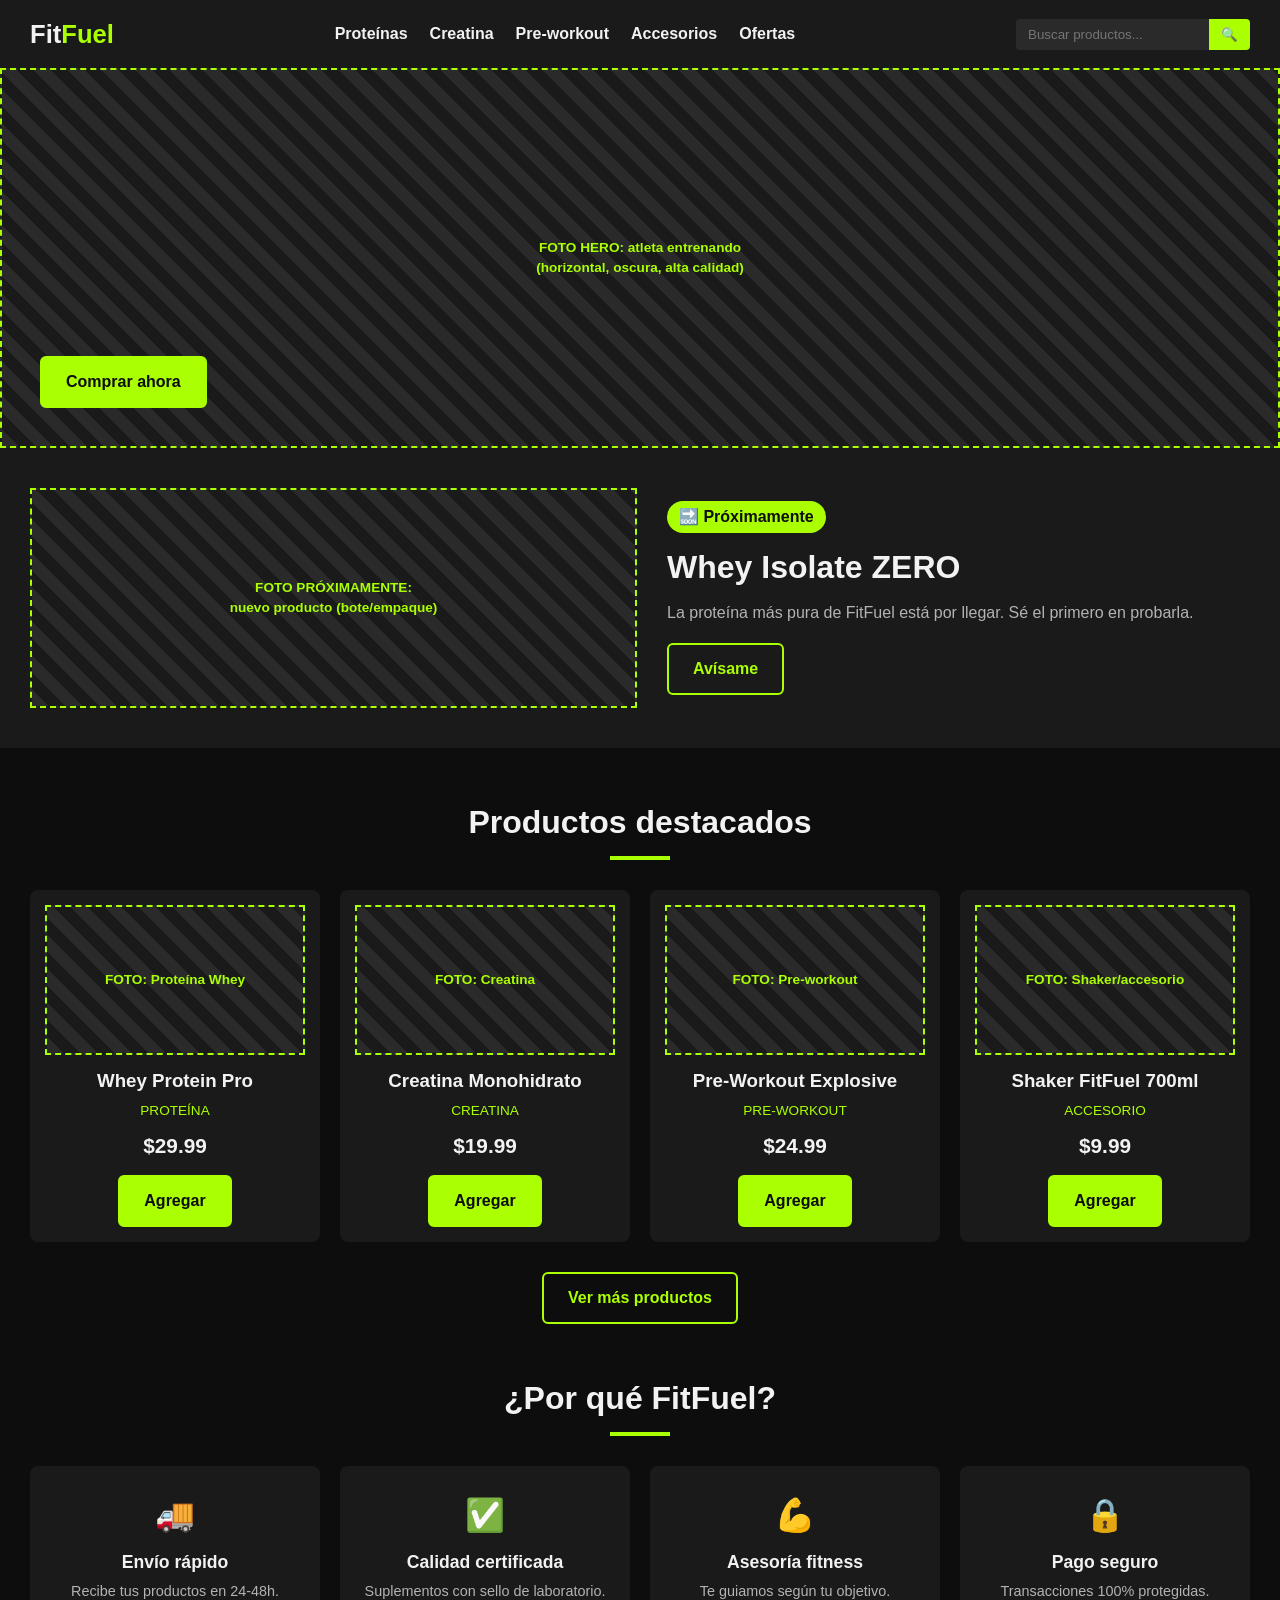
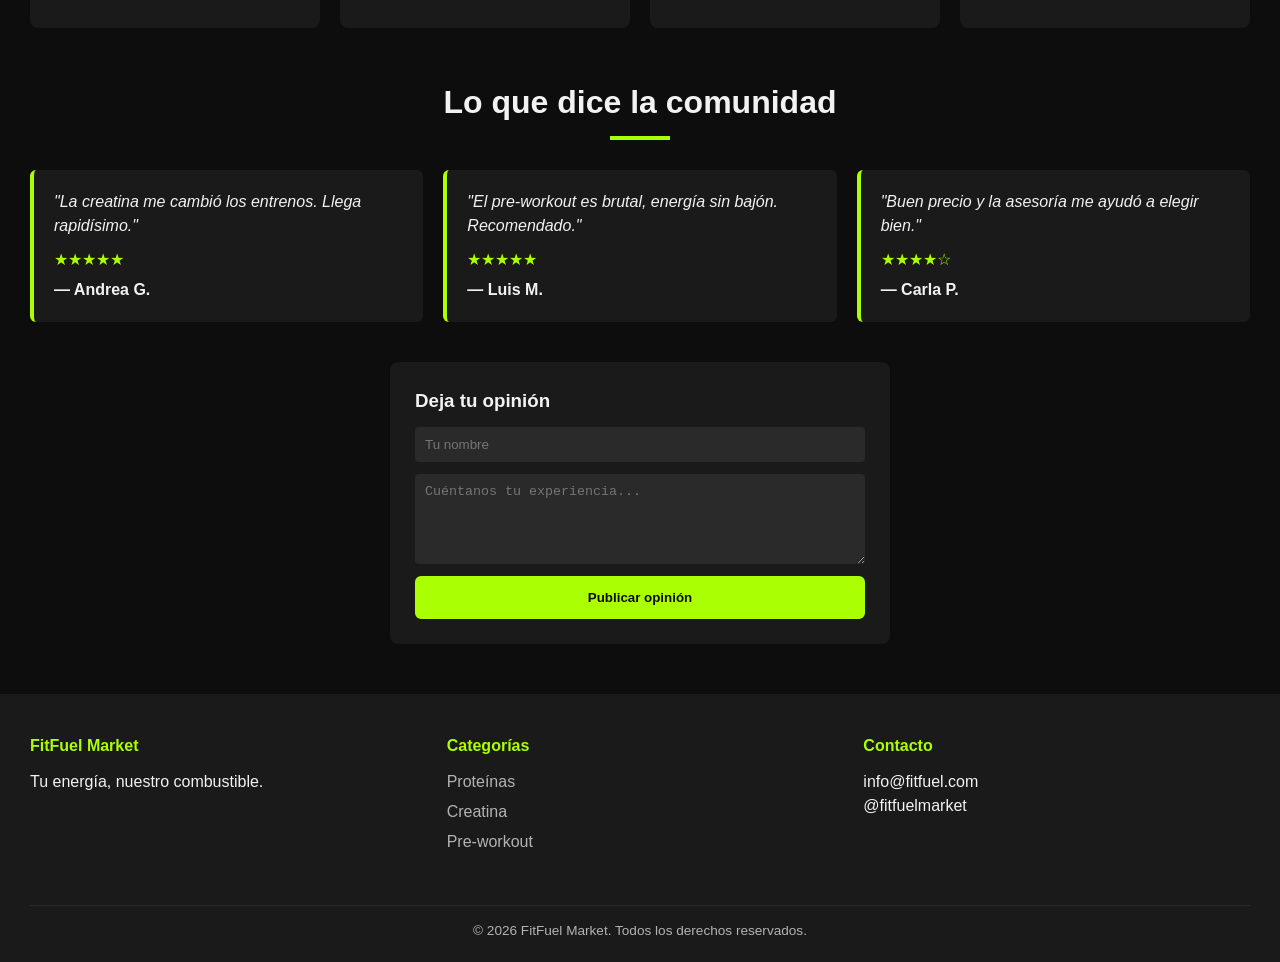
==== index.html @ 65d96d0d "Add FitFuel Market draft: index.html and styles.css Initial responsive draft for Practica 2: - Seman" ====
<!DOCTYPE html>
<!--
  FitFuel Market - Página principal (index.html)
  Práctica 2 - Programación Web
  Estructura HTML semántica. Solo se construye esta página (index);
  los enlaces de categorías apuntan a páginas SIMULADAS que aún no existen.
-->
<html lang="es">
<head>
  <meta charset="UTF-8">
  <!-- viewport: indispensable para que el diseño responsivo funcione en móviles -->
  <meta name="viewport" content="width=device-width, initial-scale=1.0">
  <title>FitFuel Market | Suplementos y Fitness</title>
  <!-- CSS externo (obligatorio en la práctica): la estructura va en HTML, los estilos aparte -->
  <link rel="stylesheet" href="styles.css">
</head>
<body>

  <!-- ============================================================
       1. HEADER + NAV
       El header contiene el logo, el menú de navegación y el buscador.
       Menú híbrido: horizontal en desktop, hamburguesa vertical en móvil.
       ============================================================ -->
  <header class="header">

    <!-- Logo de la marca -->
    <div class="logo">Fit<span>Fuel</span></div>

    <!--
      Truco del checkbox (sin JavaScript): este input invisible recuerda
      si la hamburguesa está abierta o cerrada. La etiqueta <label> de abajo
      lo activa al tocarla.
    -->
    <input type="checkbox" id="menu-toggle" class="menu-toggle">
    <label for="menu-toggle" class="hamburger" aria-label="Abrir menú">&#9776;</label>

    <!-- Navegación principal. Cada enlace apunta a una página de categoría (simulada). -->
    <nav class="nav">
      <ul class="nav-list">
        <li><a href="proteinas.html">Proteínas</a></li>
        <li><a href="creatina.html">Creatina</a></li>
        <li><a href="preworkout.html">Pre-workout</a></li>
        <li><a href="accesorios.html">Accesorios</a></li>
        <li><a href="ofertas.html">Ofertas</a></li>
      </ul>
    </nav>

    <!-- Buscador (maqueta visual: aún no realiza búsquedas reales) -->
    <form class="search" role="search">
      <input type="search" placeholder="Buscar productos...">
      <button type="submit">🔍</button>
    </form>

  </header>

  <!-- ============================================================
       2. MAIN: todo el contenido principal de la página
       ============================================================ -->
  <main>

    <!-- ----------------------------------------------------------
         2.1 HERO dinámico
         Imagen grande con frases que rotan solas (animación CSS).
         ---------------------------------------------------------- -->
    <section class="hero">
      <!-- CUADRO DE COLOR = aquí va la FOTO del hero -->
      <div class="img-placeholder hero-img">
        FOTO HERO: atleta entrenando<br>(horizontal, oscura, alta calidad)
      </div>

      <!-- Frases que rotan automáticamente con animación -->
      <div class="hero-text">
        <h1 class="hero-phrases">
          <span>SIN EXCUSAS. SOLO RESULTADOS.</span>
          <span>ALIMENTA TU PRÓXIMO RÉCORD.</span>
          <span>ENERGÍA QUE SE SIENTE.</span>
        </h1>
        <a href="ofertas.html" class="btn">Comprar ahora</a>
      </div>
    </section>

    <!-- ----------------------------------------------------------
         2.2 PRÓXIMAMENTE (producto nuevo "Coming Soon")
         ---------------------------------------------------------- -->
    <section class="coming-soon">
      <div class="img-placeholder soon-img">
        FOTO PRÓXIMAMENTE:<br>nuevo producto (bote/empaque)
      </div>
      <div class="soon-text">
        <span class="badge">🔜 Próximamente</span>
        <h2>Whey Isolate ZERO</h2>
        <p>La proteína más pura de FitFuel está por llegar. Sé el primero en probarla.</p>
        <a href="#" class="btn btn-outline">Avísame</a>
      </div>
    </section>

    <!-- ----------------------------------------------------------
         2.3 PRODUCTOS DESTACADOS
         Mínimo 4 productos. Cada uno: imagen, nombre, tipo, precio.
         ---------------------------------------------------------- -->
    <section class="productos">
      <h2 class="titulo-seccion">Productos destacados</h2>

      <div class="grid-productos">

        <!-- Producto 1 -->
        <article class="card">
          <div class="img-placeholder prod-img">FOTO: Proteína Whey</div>
          <h3>Whey Protein Pro</h3>
          <p class="tipo">Proteína</p>
          <p class="precio">$29.99</p>
          <a href="#" class="btn">Agregar</a>
        </article>

        <!-- Producto 2 -->
        <article class="card">
          <div class="img-placeholder prod-img">FOTO: Creatina</div>
          <h3>Creatina Monohidrato</h3>
          <p class="tipo">Creatina</p>
          <p class="precio">$19.99</p>
          <a href="#" class="btn">Agregar</a>
        </article>

        <!-- Producto 3 -->
        <article class="card">
          <div class="img-placeholder prod-img">FOTO: Pre-workout</div>
          <h3>Pre-Workout Explosive</h3>
          <p class="tipo">Pre-workout</p>
          <p class="precio">$24.99</p>
          <a href="#" class="btn">Agregar</a>
        </article>

        <!-- Producto 4 -->
        <article class="card">
          <div class="img-placeholder prod-img">FOTO: Shaker/accesorio</div>
          <h3>Shaker FitFuel 700ml</h3>
          <p class="tipo">Accesorio</p>
          <p class="precio">$9.99</p>
          <a href="#" class="btn">Agregar</a>
        </article>

      </div>

      <!-- Botón "Ver más" que llevaría al catálogo completo (página simulada) -->
      <div class="ver-mas">
        <a href="ofertas.html" class="btn btn-outline">Ver más productos</a>
      </div>
    </section>

    <!-- ----------------------------------------------------------
         2.4 BENEFICIOS
         Tarjetas con las ventajas de comprar en FitFuel.
         ---------------------------------------------------------- -->
    <section class="beneficios">
      <h2 class="titulo-seccion">¿Por qué FitFuel?</h2>
      <div class="grid-beneficios">
        <div class="beneficio">🚚<h3>Envío rápido</h3><p>Recibe tus productos en 24-48h.</p></div>
        <div class="beneficio">✅<h3>Calidad certificada</h3><p>Suplementos con sello de laboratorio.</p></div>
        <div class="beneficio">💪<h3>Asesoría fitness</h3><p>Te guiamos según tu objetivo.</p></div>
        <div class="beneficio">🔒<h3>Pago seguro</h3><p>Transacciones 100% protegidas.</p></div>
      </div>
    </section>

    <!-- ----------------------------------------------------------
         2.5 COMUNIDAD / OPINIONES (cumple el requisito de Testimonios)
         Muestra opiniones de clientes + un formulario maqueta.
         ---------------------------------------------------------- -->
    <section class="comunidad">
      <h2 class="titulo-seccion">Lo que dice la comunidad</h2>

      <div class="grid-testimonios">
        <article class="testimonio">
          <p>"La creatina me cambió los entrenos. Llega rapidísimo."</p>
          <span class="estrellas">★★★★★</span>
          <strong>— Andrea G.</strong>
        </article>
        <article class="testimonio">
          <p>"El pre-workout es brutal, energía sin bajón. Recomendado."</p>
          <span class="estrellas">★★★★★</span>
          <strong>— Luis M.</strong>
        </article>
        <article class="testimonio">
          <p>"Buen precio y la asesoría me ayudó a elegir bien."</p>
          <span class="estrellas">★★★★☆</span>
          <strong>— Carla P.</strong>
        </article>
      </div>

      <!-- Formulario maqueta: visualmente interactivo, todavía no envía datos (eso requiere JS/backend) -->
      <form class="form-opinion">
        <h3>Deja tu opinión</h3>
        <input type="text" placeholder="Tu nombre">
        <textarea placeholder="Cuéntanos tu experiencia..."></textarea>
        <button type="submit" class="btn">Publicar opinión</button>
      </form>
    </section>

  </main>

  <!-- ============================================================
       3. FOOTER
       ============================================================ -->
  <footer class="footer">
    <div class="footer-col">
      <h4>FitFuel Market</h4>
      <p>Tu energía, nuestro combustible.</p>
    </div>
    <div class="footer-col">
      <h4>Categorías</h4>
      <a href="proteinas.html">Proteínas</a>
      <a href="creatina.html">Creatina</a>
      <a href="preworkout.html">Pre-workout</a>
    </div>
    <div class="footer-col">
      <h4>Contacto</h4>
      <p>info@fitfuel.com</p>
      <p>@fitfuelmarket</p>
    </div>
    <p class="copy">© 2026 FitFuel Market. Todos los derechos reservados.</p>
  </footer>

</body>
</html>
---- styles.css ----
/* ============================================================
   FitFuel Market - Hoja de estilos (styles.css)
   Práctica 2 - Programación Web
   Paleta fitness: negro + verde energético + gris.
   ESTRUCTURA: primero estilos base (desktop), al final la
   Media Query mobile (Caso 4).
   ============================================================ */

/* ---------- Variables de color (para cambiar la paleta en un solo lugar) ---------- */
:root {
  --negro: #0d0d0d;
  --gris: #1a1a1a;
  --gris-claro: #2a2a2a;
  --verde: #aaff00;      /* verde energético, acento principal */
  --texto: #f2f2f2;
  --texto-suave: #b3b3b3;
}

/* ---------- Reset básico: quita márgenes por defecto del navegador ---------- */
* {
  margin: 0;
  padding: 0;
  box-sizing: border-box; /* el padding no aumenta el ancho total del elemento */
}

body {
  font-family: Arial, Helvetica, sans-serif;
  background-color: var(--negro);
  color: var(--texto);
  line-height: 1.5;
}

/* ---------- CUADROS DE COLOR que simulan las fotos (se quitan al poner imágenes reales) ---------- */
.img-placeholder {
  background: repeating-linear-gradient(45deg, var(--gris-claro), var(--gris-claro) 12px, var(--gris) 12px, var(--gris) 24px);
  border: 2px dashed var(--verde);
  color: var(--verde);
  display: flex;
  align-items: center;
  justify-content: center;
  text-align: center;
  font-size: 0.85rem;
  font-weight: bold;
  min-height: 160px;
  padding: 10px;
}

/* ============================================================
   1. HEADER + NAV (desktop: menú horizontal)
   ============================================================ */
.header {
  display: flex;                /* logo, menú y buscador en una fila */
  align-items: center;
  justify-content: space-between;
  gap: 20px;
  background-color: var(--gris);
  padding: 15px 30px;
  position: sticky;             /* el header se queda fijo al hacer scroll */
  top: 0;
  z-index: 100;
}

.logo {
  font-size: 1.6rem;
  font-weight: bold;
  color: var(--texto);
}
.logo span { color: var(--verde); } /* "Fuel" en verde */

.nav-list {
  list-style: none;             /* quita los puntos de la lista */
  display: flex;
  gap: 22px;
}
.nav-list a {
  color: var(--texto);
  text-decoration: none;
  font-weight: bold;
  transition: color 0.2s;
}
.nav-list a:hover { color: var(--verde); }

/* Buscador */
.search { display: flex; }
.search input {
  border: none;
  padding: 8px 12px;
  border-radius: 4px 0 0 4px;
  background: var(--gris-claro);
  color: var(--texto);
}
.search button {
  border: none;
  padding: 8px 12px;
  border-radius: 0 4px 4px 0;
  background: var(--verde);
  cursor: pointer;
}

/* La hamburguesa y su checkbox se ocultan en desktop (solo aparecen en móvil) */
.hamburger,
.menu-toggle { display: none; }

/* ---------- Botones reutilizables ---------- */
.btn {
  display: inline-block;
  background: var(--verde);
  color: var(--negro);
  font-weight: bold;
  text-decoration: none;
  padding: 12px 24px;
  border: 2px solid var(--verde);
  border-radius: 6px;
  cursor: pointer;
  transition: all 0.2s;
}
.btn:hover { background: transparent; color: var(--verde); }

.btn-outline {
  background: transparent;
  color: var(--verde);
}
.btn-outline:hover { background: var(--verde); color: var(--negro); }

/* ============================================================
   2.1 HERO con animación
   ============================================================ */
.hero {
  position: relative;
  overflow: hidden;
}
.hero-img {
  min-height: 380px;
  /* animación "Ken Burns": un zoom lento e infinito que da sensación de movimiento */
  animation: zoom 12s ease-in-out infinite alternate;
}
@keyframes zoom {
  from { transform: scale(1); }
  to   { transform: scale(1.1); }
}

.hero-text {
  position: absolute;           /* el texto va encima de la imagen */
  bottom: 40px;
  left: 40px;
}
.hero-phrases {
  font-size: 2.4rem;
  margin-bottom: 20px;
  min-height: 3rem;
}
/* Las 3 frases se apilan y se van mostrando una a una con opacidad */
.hero-phrases span {
  display: block;
  position: absolute;
  opacity: 0;
  animation: rotarFrases 9s infinite;
}
.hero-phrases span:nth-child(1) { animation-delay: 0s; }
.hero-phrases span:nth-child(2) { animation-delay: 3s; }
.hero-phrases span:nth-child(3) { animation-delay: 6s; }
@keyframes rotarFrases {
  0%   { opacity: 0; transform: translateY(20px); }
  10%  { opacity: 1; transform: translateY(0); }
  30%  { opacity: 1; }
  40%  { opacity: 0; }
  100% { opacity: 0; }
}

/* ============================================================
   2.2 PRÓXIMAMENTE
   ============================================================ */
.coming-soon {
  display: flex;
  align-items: center;
  gap: 30px;
  background: var(--gris);
  padding: 40px 30px;
}
.soon-img { flex: 1; min-height: 220px; }
.soon-text { flex: 1; }
.soon-text h2 { font-size: 2rem; margin: 10px 0; }
.soon-text p { color: var(--texto-suave); margin-bottom: 18px; }

/* Etiqueta "Próximamente" con parpadeo suave para llamar la atención */
.badge {
  display: inline-block;
  background: var(--verde);
  color: var(--negro);
  font-weight: bold;
  padding: 4px 12px;
  border-radius: 20px;
  animation: latir 1.5s infinite;
}
@keyframes latir {
  0%, 100% { transform: scale(1); }
  50%      { transform: scale(1.08); }
}

/* ============================================================
   2.3 PRODUCTOS DESTACADOS (grid de 4 columnas en desktop)
   ============================================================ */
.titulo-seccion {
  text-align: center;
  font-size: 2rem;
  margin: 50px 0 30px;
}
.titulo-seccion::after {   /* línea verde decorativa bajo el título */
  content: "";
  display: block;
  width: 60px;
  height: 4px;
  background: var(--verde);
  margin: 10px auto 0;
}

.grid-productos {
  display: grid;
  grid-template-columns: repeat(4, 1fr); /* 4 columnas iguales */
  gap: 20px;
  padding: 0 30px;
}
.card {
  background: var(--gris);
  border-radius: 8px;
  padding: 15px;
  text-align: center;
  transition: transform 0.2s;
}
.card:hover { transform: translateY(-6px); } /* la tarjeta "sube" al pasar el mouse */
.card .prod-img { min-height: 150px; margin-bottom: 12px; }
.card h3 { margin-bottom: 6px; }
.tipo {
  color: var(--verde);
  font-size: 0.85rem;
  text-transform: uppercase;
}
.precio {
  font-size: 1.3rem;
  font-weight: bold;
  margin: 8px 0 14px;
}

.ver-mas { text-align: center; margin: 30px 0; }

/* ============================================================
   2.4 BENEFICIOS
   ============================================================ */
.grid-beneficios {
  display: grid;
  grid-template-columns: repeat(4, 1fr);
  gap: 20px;
  padding: 0 30px;
}
.beneficio {
  background: var(--gris);
  border-radius: 8px;
  padding: 25px 15px;
  text-align: center;
  font-size: 2rem;          /* tamaño del emoji */
}
.beneficio h3 { font-size: 1.1rem; margin: 10px 0 6px; }
.beneficio p { font-size: 0.9rem; color: var(--texto-suave); }

/* ============================================================
   2.5 COMUNIDAD / OPINIONES
   ============================================================ */
.grid-testimonios {
  display: grid;
  grid-template-columns: repeat(3, 1fr);
  gap: 20px;
  padding: 0 30px;
}
.testimonio {
  background: var(--gris);
  border-left: 4px solid var(--verde);
  border-radius: 6px;
  padding: 20px;
}
.testimonio p { font-style: italic; margin-bottom: 10px; }
.estrellas { color: var(--verde); display: block; margin-bottom: 6px; }

.form-opinion {
  max-width: 500px;
  margin: 40px auto;
  background: var(--gris);
  padding: 25px;
  border-radius: 8px;
  display: flex;
  flex-direction: column;
  gap: 12px;
}
.form-opinion input,
.form-opinion textarea {
  padding: 10px;
  border: none;
  border-radius: 4px;
  background: var(--gris-claro);
  color: var(--texto);
}
.form-opinion textarea { min-height: 90px; resize: vertical; }

/* ============================================================
   3. FOOTER
   ============================================================ */
.footer {
  display: flex;
  flex-wrap: wrap;
  gap: 30px;
  background: var(--gris);
  padding: 40px 30px 20px;
  margin-top: 50px;
}
.footer-col { flex: 1; min-width: 180px; }
.footer-col h4 { color: var(--verde); margin-bottom: 12px; }
.footer-col a {
  display: block;
  color: var(--texto-suave);
  text-decoration: none;
  margin-bottom: 6px;
}
.footer-col a:hover { color: var(--verde); }
.copy {
  width: 100%;
  text-align: center;
  color: var(--texto-suave);
  font-size: 0.85rem;
  border-top: 1px solid var(--gris-claro);
  padding-top: 15px;
  margin-top: 15px;
}

/* ============================================================
   ===============  CASO 4: MEDIA QUERY MOBILE  ===============
   Una sola media query para pantallas de hasta 480px.
   (Esta sección la puliremos a fondo en el Caso 4; aquí va
   una primera versión para que veas el móvil funcionando.)
   ============================================================ */
@media (max-width: 480px) {

  /* Muestra la hamburguesa y oculta el menú horizontal por defecto */
  .hamburger {
    display: block;
    font-size: 1.8rem;
    color: var(--verde);
    cursor: pointer;
  }
  .nav {
    display: none;            /* el menú se esconde... */
    width: 100%;
  }
  /* ...y se muestra como lista VERTICAL cuando el checkbox está activado */
  .menu-toggle:checked ~ .nav { display: block; }
  .nav-list {
    flex-direction: column;   /* horizontal -> vertical */
    gap: 0;
  }
  .nav-list li {
    border-top: 1px solid var(--gris-claro);
    padding: 12px 0;
  }

  /* El header se reorganiza en columna */
  .header { flex-wrap: wrap; padding: 12px 16px; }
  .search { width: 100%; }
  .search input { flex: 1; }

  /* Productos, beneficios y testimonios pasan a 1 SOLA columna */
  .grid-productos,
  .grid-beneficios,
  .grid-testimonios {
    grid-template-columns: 1fr;
    padding: 0 16px;
  }

  /* La sección "Próximamente" se apila en vertical */
  .coming-soon { flex-direction: column; padding: 30px 16px; }

  /* Tipografía más pequeña para que quepa y se lea bien */
  .hero-phrases { font-size: 1.5rem; }
  .titulo-seccion { font-size: 1.6rem; }

  /* Imágenes al 100% del ancho del contenedor */
  .img-placeholder { width: 100%; }

  /* Los botones ocupan todo el ancho (más fáciles de tocar con el dedo) */
  .btn { width: 100%; text-align: center; }

  /* Hero más bajo y texto reposicionado */
  .hero-img { min-height: 280px; }
  .hero-text { left: 16px; bottom: 20px; }
}
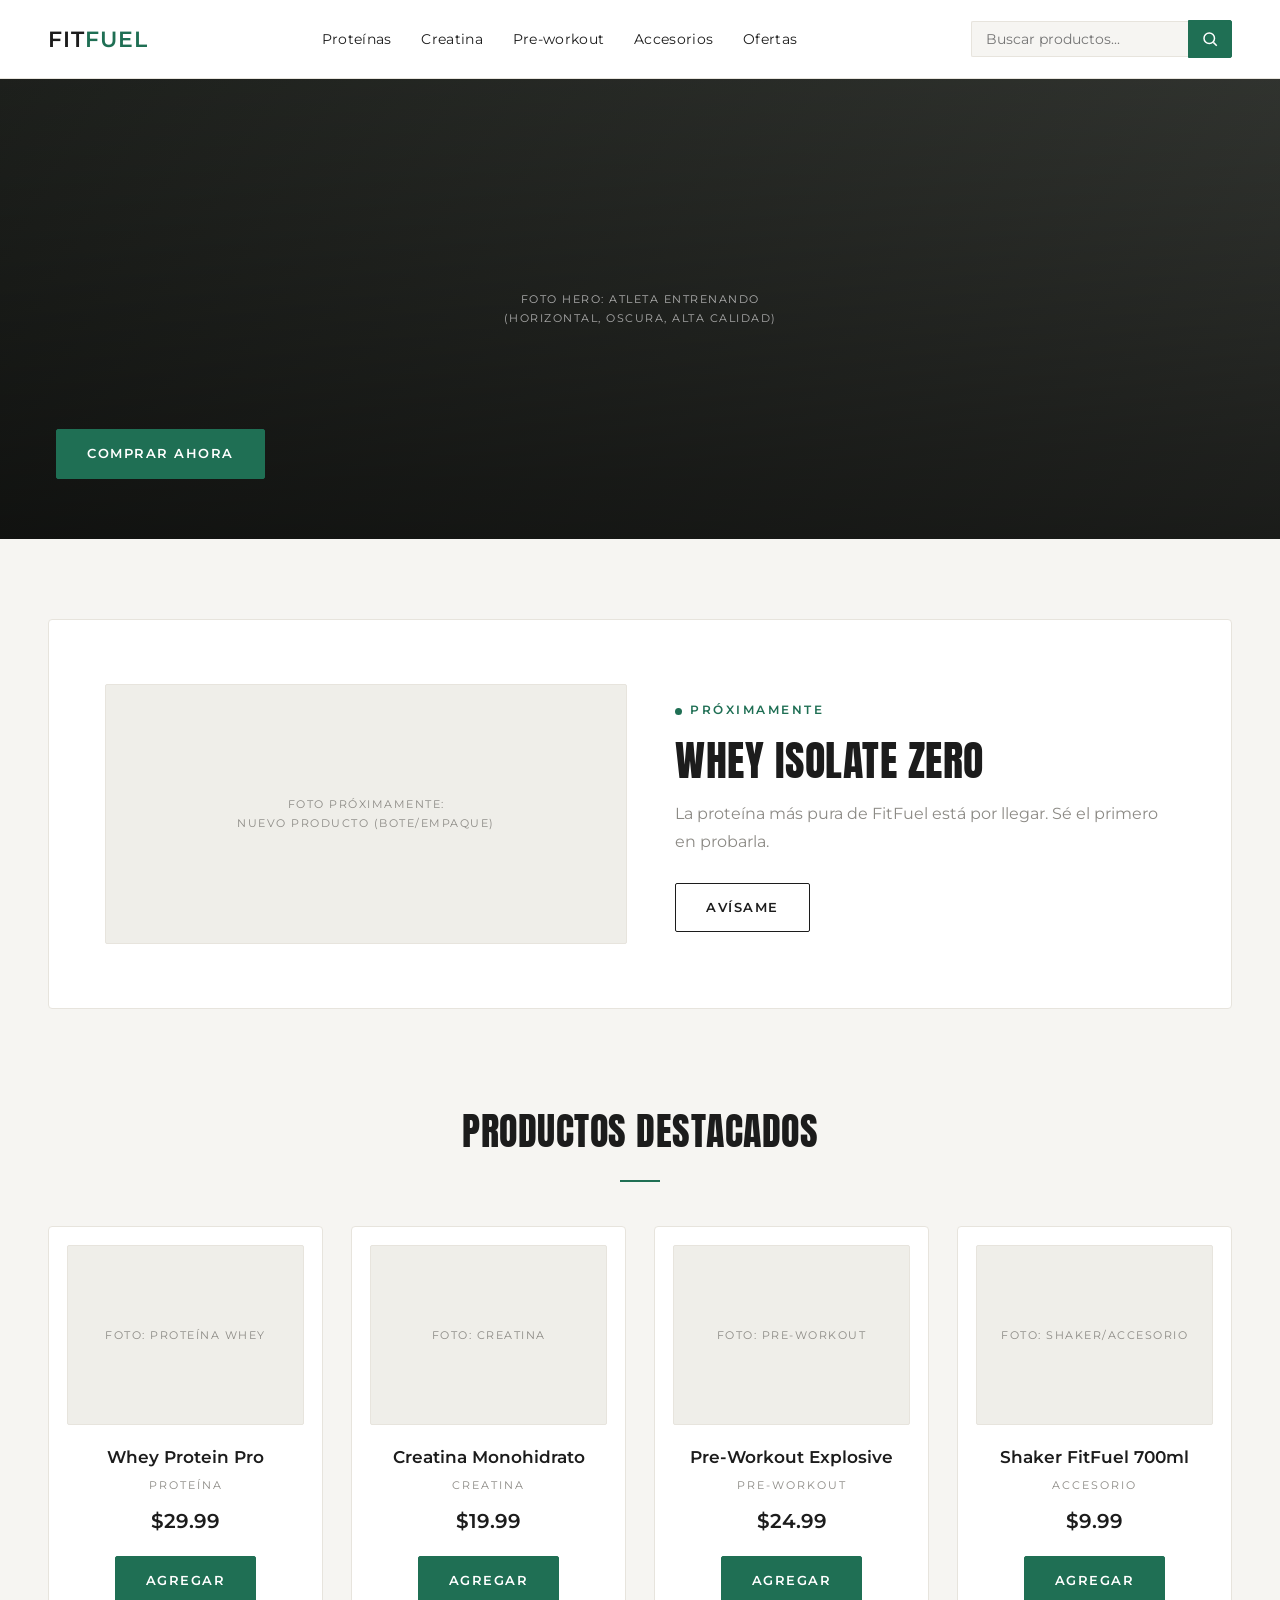
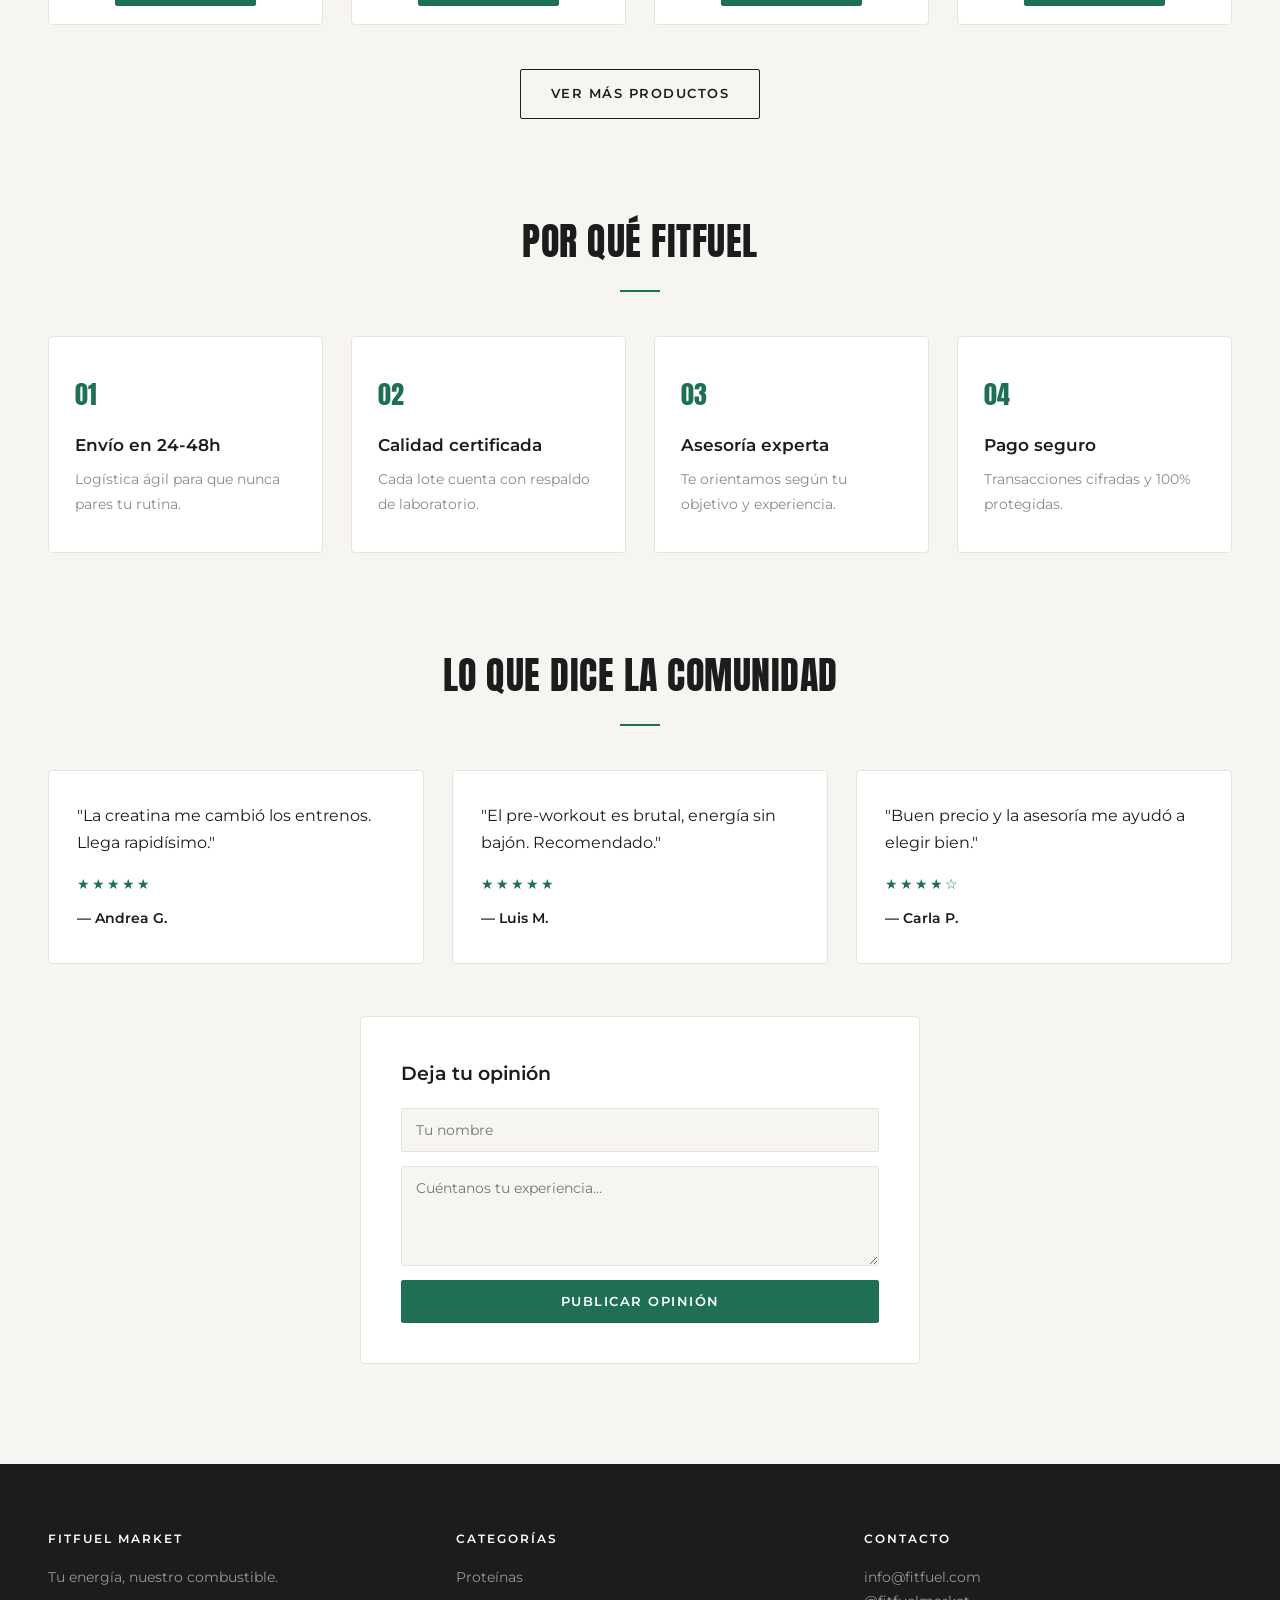
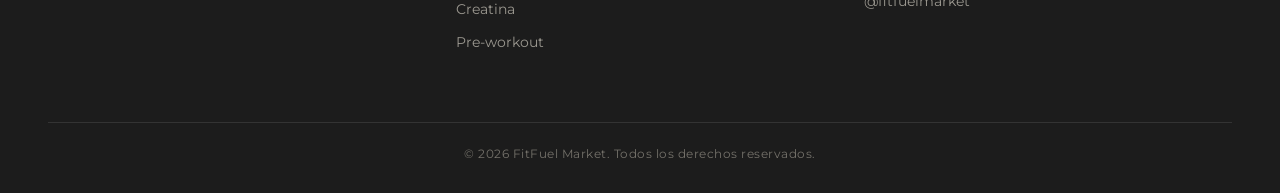
==== commit dde3d54a: "Redesign to premium editorial style with Montserrat - Replace Neue Haas with Montserrat (variable fo" ====
--- a/index.html
+++ b/index.html
@@ -48,7 +48,13 @@
     <!-- Buscador (maqueta visual: aún no realiza búsquedas reales) -->
     <form class="search" role="search">
       <input type="search" placeholder="Buscar productos...">
-      <button type="submit">🔍</button>
+      <button type="submit" aria-label="Buscar">
+        <!-- Icono lupa en SVG (vectorial, nítido y elegante, sin emojis) -->
+        <svg viewBox="0 0 24 24" width="18" height="18" fill="none" stroke="currentColor" stroke-width="2">
+          <circle cx="11" cy="11" r="7"></circle>
+          <line x1="21" y1="21" x2="16.5" y2="16.5"></line>
+        </svg>
+      </button>
     </form>
 
   </header>
@@ -71,9 +77,9 @@
       <!-- Frases que rotan automáticamente con animación -->
       <div class="hero-text">
         <h1 class="hero-phrases">
-          <span>SIN EXCUSAS. SOLO RESULTADOS.</span>
-          <span>ALIMENTA TU PRÓXIMO RÉCORD.</span>
-          <span>ENERGÍA QUE SE SIENTE.</span>
+          <span>SIN EXCUSAS.</span>
+          <span>SUPERA TU LÍMITE.</span>
+          <span>ENERGÍA REAL.</span>
         </h1>
         <a href="ofertas.html" class="btn">Comprar ahora</a>
       </div>
@@ -87,7 +93,7 @@
         FOTO PRÓXIMAMENTE:<br>nuevo producto (bote/empaque)
       </div>
       <div class="soon-text">
-        <span class="badge">🔜 Próximamente</span>
+        <span class="badge">Próximamente</span>
         <h2>Whey Isolate ZERO</h2>
         <p>La proteína más pura de FitFuel está por llegar. Sé el primero en probarla.</p>
         <a href="#" class="btn btn-outline">Avísame</a>
@@ -152,12 +158,29 @@
          Tarjetas con las ventajas de comprar en FitFuel.
          ---------------------------------------------------------- -->
     <section class="beneficios">
-      <h2 class="titulo-seccion">¿Por qué FitFuel?</h2>
+      <h2 class="titulo-seccion">Por qué FitFuel</h2>
       <div class="grid-beneficios">
-        <div class="beneficio">🚚<h3>Envío rápido</h3><p>Recibe tus productos en 24-48h.</p></div>
-        <div class="beneficio">✅<h3>Calidad certificada</h3><p>Suplementos con sello de laboratorio.</p></div>
-        <div class="beneficio">💪<h3>Asesoría fitness</h3><p>Te guiamos según tu objetivo.</p></div>
-        <div class="beneficio">🔒<h3>Pago seguro</h3><p>Transacciones 100% protegidas.</p></div>
+        <!-- Cada beneficio se identifica con un número discreto en vez de un emoji -->
+        <div class="beneficio">
+          <span class="num">01</span>
+          <h3>Envío en 24-48h</h3>
+          <p>Logística ágil para que nunca pares tu rutina.</p>
+        </div>
+        <div class="beneficio">
+          <span class="num">02</span>
+          <h3>Calidad certificada</h3>
+          <p>Cada lote cuenta con respaldo de laboratorio.</p>
+        </div>
+        <div class="beneficio">
+          <span class="num">03</span>
+          <h3>Asesoría experta</h3>
+          <p>Te orientamos según tu objetivo y experiencia.</p>
+        </div>
+        <div class="beneficio">
+          <span class="num">04</span>
+          <h3>Pago seguro</h3>
+          <p>Transacciones cifradas y 100% protegidas.</p>
+        </div>
       </div>
     </section>
 
--- a/styles.css
+++ b/styles.css
@@ -1,46 +1,89 @@
 /* ============================================================
    FitFuel Market - Hoja de estilos (styles.css)
    Práctica 2 - Programación Web
-   Paleta fitness: negro + verde energético + gris.
-   ESTRUCTURA: primero estilos base (desktop), al final la
-   Media Query mobile (Caso 4).
-   ============================================================ */
-
-/* ---------- Variables de color (para cambiar la paleta en un solo lugar) ---------- */
+   Estilo: editorial / premium. Mucho aire, paleta sobria,
+   líneas finas y verde esmeralda usado con moderación.
+   Tipografías: Anton (grandes títulos, SIEMPRE mayúscula) +
+   Montserrat (subtítulos y cuerpo).
+   ============================================================ */
+
+/* ---------- Tipografías propias (cargadas localmente con @font-face) ---------- */
+@font-face {
+  font-family: 'Anton';
+  src: url('fonts/Anton-Regular.ttf') format('truetype');
+  font-weight: 400;
+  font-display: swap;
+}
+@font-face {
+  /* Montserrat es una fuente VARIABLE: un solo archivo cubre todos los pesos */
+  font-family: 'Montserrat';
+  src: url('fonts/Montserrat-Variable.ttf') format('truetype');
+  font-weight: 100 900;
+  font-display: swap;
+}
+
+/* ---------- Variables de color (cambia la paleta desde un solo lugar) ---------- */
 :root {
-  --negro: #0d0d0d;
-  --gris: #1a1a1a;
-  --gris-claro: #2a2a2a;
-  --verde: #aaff00;      /* verde energético, acento principal */
-  --texto: #f2f2f2;
-  --texto-suave: #b3b3b3;
-}
-
-/* ---------- Reset básico: quita márgenes por defecto del navegador ---------- */
+  --fondo: #f6f5f2;        /* blanco roto cálido = fondo principal */
+  --superficie: #ffffff;   /* tarjetas */
+  --tinta: #1c1c1c;        /* texto principal */
+  --tinta-suave: #8c8a85;  /* texto secundario */
+  --verde: #1f6f54;        /* verde esmeralda profundo, acento sobrio */
+  --verde-osc: #185640;    /* verde para hover */
+  --linea: #e7e4dd;        /* líneas finas / bordes */
+}
+
+/* ---------- Reset básico ---------- */
 * {
   margin: 0;
   padding: 0;
-  box-sizing: border-box; /* el padding no aumenta el ancho total del elemento */
+  box-sizing: border-box;
 }
 
 body {
-  font-family: Arial, Helvetica, sans-serif;
-  background-color: var(--negro);
-  color: var(--texto);
-  line-height: 1.5;
-}
-
-/* ---------- CUADROS DE COLOR que simulan las fotos (se quitan al poner imágenes reales) ---------- */
+  /* Cuerpo en Montserrat, peso normal y mucho interlineado para que respire */
+  font-family: 'Montserrat', Arial, sans-serif;
+  font-weight: 400;
+  background-color: var(--fondo);
+  color: var(--tinta);
+  line-height: 1.7;
+}
+
+/* ---------- Reglas tipográficas globales ----------
+   Anton solo para títulos grandes y SIEMPRE en mayúscula. */
+h1, h2, .titulo-seccion, .hero-phrases, .soon-text h2 {
+  font-family: 'Anton', sans-serif;
+  text-transform: uppercase;
+  letter-spacing: 0.5px;
+  font-weight: 400;
+}
+/* Subtítulos y elementos de marca en Montserrat */
+h3, h4, .logo {
+  font-family: 'Montserrat', sans-serif;
+  font-weight: 600;
+}
+
+/* Etiqueta pequeña reutilizable (texto fino en mayúscula con tracking) */
+.kicker {
+  font-size: 0.72rem;
+  letter-spacing: 2.5px;
+  text-transform: uppercase;
+  color: var(--verde);
+  font-weight: 600;
+}
+
+/* ---------- CUADROS que simulan las fotos (neutros y discretos) ---------- */
 .img-placeholder {
-  background: repeating-linear-gradient(45deg, var(--gris-claro), var(--gris-claro) 12px, var(--gris) 12px, var(--gris) 24px);
-  border: 2px dashed var(--verde);
-  color: var(--verde);
+  background: #efeee9;
+  border: 1px solid var(--linea);
+  color: var(--tinta-suave);
   display: flex;
   align-items: center;
   justify-content: center;
   text-align: center;
-  font-size: 0.85rem;
-  font-weight: bold;
+  font-size: 0.7rem;
+  letter-spacing: 1.5px;
+  text-transform: uppercase;
   min-height: 160px;
   padding: 10px;
 }
@@ -49,78 +92,104 @@
    1. HEADER + NAV (desktop: menú horizontal)
    ============================================================ */
 .header {
-  display: flex;                /* logo, menú y buscador en una fila */
+  display: flex;
   align-items: center;
   justify-content: space-between;
-  gap: 20px;
-  background-color: var(--gris);
-  padding: 15px 30px;
-  position: sticky;             /* el header se queda fijo al hacer scroll */
+  gap: 24px;
+  background-color: var(--superficie);
+  padding: 20px 48px;
+  position: sticky;            /* el header se queda fijo al hacer scroll */
   top: 0;
   z-index: 100;
+  border-bottom: 1px solid var(--linea);
 }
 
 .logo {
-  font-size: 1.6rem;
-  font-weight: bold;
-  color: var(--texto);
-}
-.logo span { color: var(--verde); } /* "Fuel" en verde */
+  font-size: 1.35rem;
+  letter-spacing: 1px;
+  text-transform: uppercase;
+  color: var(--tinta);
+}
+.logo span { color: var(--verde); }
 
 .nav-list {
-  list-style: none;             /* quita los puntos de la lista */
-  display: flex;
-  gap: 22px;
+  list-style: none;
+  display: flex;
+  gap: 30px;
 }
 .nav-list a {
-  color: var(--texto);
+  color: var(--tinta);
   text-decoration: none;
-  font-weight: bold;
-  transition: color 0.2s;
+  font-size: 0.9rem;
+  letter-spacing: 0.3px;
+  position: relative;
+  padding-bottom: 4px;
+  transition: color 0.25s;
+}
+/* Subrayado fino que aparece al pasar el cursor (detalle delicado) */
+.nav-list a::after {
+  content: "";
+  position: absolute;
+  left: 0; bottom: 0;
+  width: 0; height: 1px;
+  background: var(--verde);
+  transition: width 0.25s;
 }
 .nav-list a:hover { color: var(--verde); }
+.nav-list a:hover::after { width: 100%; }
 
 /* Buscador */
-.search { display: flex; }
+.search { display: flex; align-items: center; }
 .search input {
-  border: none;
-  padding: 8px 12px;
-  border-radius: 4px 0 0 4px;
-  background: var(--gris-claro);
-  color: var(--texto);
+  border: 1px solid var(--linea);
+  border-right: none;
+  padding: 9px 14px;
+  border-radius: 2px 0 0 2px;
+  background: var(--fondo);
+  color: var(--tinta);
+  font-family: inherit;
+  font-size: 0.85rem;
 }
 .search button {
-  border: none;
-  padding: 8px 12px;
-  border-radius: 0 4px 4px 0;
+  border: 1px solid var(--verde);
   background: var(--verde);
+  color: #fff;
+  padding: 9px 12px;
+  border-radius: 0 2px 2px 0;
   cursor: pointer;
-}
-
-/* La hamburguesa y su checkbox se ocultan en desktop (solo aparecen en móvil) */
+  display: flex;
+  align-items: center;
+}
+
+/* La hamburguesa y su checkbox se ocultan en desktop */
 .hamburger,
 .menu-toggle { display: none; }
 
-/* ---------- Botones reutilizables ---------- */
+/* ---------- Botones reutilizables (sobrios, con tracking) ---------- */
 .btn {
   display: inline-block;
   background: var(--verde);
-  color: var(--negro);
-  font-weight: bold;
+  color: #ffffff;
+  font-family: 'Montserrat', sans-serif;
+  font-weight: 600;
+  font-size: 0.8rem;
+  letter-spacing: 1.5px;
+  text-transform: uppercase;
   text-decoration: none;
-  padding: 12px 24px;
-  border: 2px solid var(--verde);
-  border-radius: 6px;
+  padding: 13px 30px;
+  border: 1px solid var(--verde);
+  border-radius: 2px;
   cursor: pointer;
-  transition: all 0.2s;
-}
-.btn:hover { background: transparent; color: var(--verde); }
+  transition: all 0.25s;
+}
+.btn:hover { background: var(--verde-osc); border-color: var(--verde-osc); }
 
 .btn-outline {
   background: transparent;
-  color: var(--verde);
-}
-.btn-outline:hover { background: var(--verde); color: var(--negro); }
+  color: var(--tinta);
+  border-color: var(--tinta);
+}
+.btn-outline:hover { background: var(--tinta); color: #fff; }
 
 /* ============================================================
    2.1 HERO con animación
@@ -130,26 +199,43 @@
   overflow: hidden;
 }
 .hero-img {
-  min-height: 380px;
-  /* animación "Ken Burns": un zoom lento e infinito que da sensación de movimiento */
-  animation: zoom 12s ease-in-out infinite alternate;
+  min-height: 460px;
+  border: none;
+  color: #fff;
+  background: linear-gradient(120deg, #20231f, #3a3d38);
+  /* animación "Ken Burns": zoom lento e infinito */
+  animation: zoom 14s ease-in-out infinite alternate;
 }
 @keyframes zoom {
   from { transform: scale(1); }
-  to   { transform: scale(1.1); }
+  to   { transform: scale(1.08); }
+}
+/* Velo oscuro encima de la imagen para que el texto siempre se lea */
+.hero::after {
+  content: "";
+  position: absolute;
+  inset: 0;
+  background: linear-gradient(to top, rgba(0,0,0,0.55), rgba(0,0,0,0.1));
+  pointer-events: none;
 }
 
 .hero-text {
-  position: absolute;           /* el texto va encima de la imagen */
-  bottom: 40px;
-  left: 40px;
+  position: absolute;
+  bottom: 60px;
+  left: 56px;
+  z-index: 2;
+  max-width: 600px;
 }
 .hero-phrases {
-  font-size: 2.4rem;
-  margin-bottom: 20px;
-  min-height: 3rem;
-}
-/* Las 3 frases se apilan y se van mostrando una a una con opacidad */
+  font-size: 3.4rem;
+  line-height: 1.05;
+  color: #ffffff;
+  margin-bottom: 28px;
+  min-height: 3.8rem;          /* altura fija: evita que el botón se encime al rotar las frases */
+  position: relative;
+}
+.hero-phrases span:nth-child(1) { position: static; }  /* la 1ª reserva la altura del bloque */
+/* Las 3 frases se apilan y aparecen una a una */
 .hero-phrases span {
   display: block;
   position: absolute;
@@ -160,7 +246,7 @@
 .hero-phrases span:nth-child(2) { animation-delay: 3s; }
 .hero-phrases span:nth-child(3) { animation-delay: 6s; }
 @keyframes rotarFrases {
-  0%   { opacity: 0; transform: translateY(20px); }
+  0%   { opacity: 0; transform: translateY(16px); }
   10%  { opacity: 1; transform: translateY(0); }
   30%  { opacity: 1; }
   40%  { opacity: 0; }
@@ -173,28 +259,34 @@
 .coming-soon {
   display: flex;
   align-items: center;
-  gap: 30px;
-  background: var(--gris);
-  padding: 40px 30px;
-}
-.soon-img { flex: 1; min-height: 220px; }
+  gap: 48px;
+  background: var(--superficie);
+  padding: 64px 56px;
+  margin: 80px 48px;
+  border: 1px solid var(--linea);
+  border-radius: 4px;
+}
+.soon-img { flex: 1; min-height: 260px; border-radius: 2px; }
 .soon-text { flex: 1; }
-.soon-text h2 { font-size: 2rem; margin: 10px 0; }
-.soon-text p { color: var(--texto-suave); margin-bottom: 18px; }
-
-/* Etiqueta "Próximamente" con parpadeo suave para llamar la atención */
+.soon-text h2 { font-size: 2.6rem; margin: 16px 0 18px; line-height: 1.05; }
+.soon-text p { color: var(--tinta-suave); margin-bottom: 28px; }
+
+/* Etiqueta "Próximamente": texto fino con tracking y un punto verde (sin pill llamativa) */
 .badge {
-  display: inline-block;
+  display: inline-flex;
+  align-items: center;
+  gap: 8px;
+  font-size: 0.72rem;
+  letter-spacing: 2.5px;
+  text-transform: uppercase;
+  color: var(--verde);
+  font-weight: 600;
+}
+.badge::before {
+  content: "";
+  width: 7px; height: 7px;
+  border-radius: 50%;
   background: var(--verde);
-  color: var(--negro);
-  font-weight: bold;
-  padding: 4px 12px;
-  border-radius: 20px;
-  animation: latir 1.5s infinite;
-}
-@keyframes latir {
-  0%, 100% { transform: scale(1); }
-  50%      { transform: scale(1.08); }
 }
 
 /* ============================================================
@@ -202,65 +294,76 @@
    ============================================================ */
 .titulo-seccion {
   text-align: center;
-  font-size: 2rem;
-  margin: 50px 0 30px;
-}
-.titulo-seccion::after {   /* línea verde decorativa bajo el título */
+  font-size: 2.4rem;
+  margin: 90px 0 44px;
+}
+.titulo-seccion::after {     /* línea fina y corta bajo el título */
   content: "";
   display: block;
-  width: 60px;
-  height: 4px;
+  width: 40px;
+  height: 2px;
   background: var(--verde);
-  margin: 10px auto 0;
+  margin: 16px auto 0;
 }
 
 .grid-productos {
   display: grid;
-  grid-template-columns: repeat(4, 1fr); /* 4 columnas iguales */
-  gap: 20px;
-  padding: 0 30px;
+  grid-template-columns: repeat(4, 1fr);
+  gap: 28px;
+  padding: 0 48px;
 }
 .card {
-  background: var(--gris);
-  border-radius: 8px;
-  padding: 15px;
+  background: var(--superficie);
+  border: 1px solid var(--linea);
+  border-radius: 4px;
+  padding: 18px;
   text-align: center;
-  transition: transform 0.2s;
-}
-.card:hover { transform: translateY(-6px); } /* la tarjeta "sube" al pasar el mouse */
-.card .prod-img { min-height: 150px; margin-bottom: 12px; }
-.card h3 { margin-bottom: 6px; }
+  transition: transform 0.25s, box-shadow 0.25s;
+}
+.card:hover {
+  transform: translateY(-5px);
+  box-shadow: 0 14px 30px rgba(0, 0, 0, 0.06);
+}
+.card .prod-img { min-height: 180px; margin-bottom: 18px; border-radius: 2px; }
+.card h3 { margin-bottom: 4px; font-size: 1.05rem; font-weight: 600; }
 .tipo {
-  color: var(--verde);
-  font-size: 0.85rem;
+  color: var(--tinta-suave);
+  font-size: 0.68rem;
+  letter-spacing: 2px;
   text-transform: uppercase;
 }
 .precio {
-  font-size: 1.3rem;
-  font-weight: bold;
-  margin: 8px 0 14px;
-}
-
-.ver-mas { text-align: center; margin: 30px 0; }
-
-/* ============================================================
-   2.4 BENEFICIOS
+  font-size: 1.25rem;
+  font-weight: 600;
+  margin: 10px 0 18px;
+}
+
+.ver-mas { text-align: center; margin: 44px 0; }
+
+/* ============================================================
+   2.4 BENEFICIOS (numerados, sin emojis)
    ============================================================ */
 .grid-beneficios {
   display: grid;
   grid-template-columns: repeat(4, 1fr);
-  gap: 20px;
-  padding: 0 30px;
+  gap: 28px;
+  padding: 0 48px;
 }
 .beneficio {
-  background: var(--gris);
-  border-radius: 8px;
-  padding: 25px 15px;
-  text-align: center;
-  font-size: 2rem;          /* tamaño del emoji */
-}
-.beneficio h3 { font-size: 1.1rem; margin: 10px 0 6px; }
-.beneficio p { font-size: 0.9rem; color: var(--texto-suave); }
+  background: var(--superficie);
+  border: 1px solid var(--linea);
+  border-radius: 4px;
+  padding: 36px 26px;
+}
+.beneficio .num {
+  font-family: 'Anton', sans-serif;
+  font-size: 1.6rem;
+  color: var(--verde);
+  display: block;
+  margin-bottom: 14px;
+}
+.beneficio h3 { font-size: 1.05rem; margin-bottom: 8px; }
+.beneficio p { font-size: 0.9rem; color: var(--tinta-suave); }
 
 /* ============================================================
    2.5 COMUNIDAD / OPINIONES
@@ -268,37 +371,48 @@
 .grid-testimonios {
   display: grid;
   grid-template-columns: repeat(3, 1fr);
-  gap: 20px;
-  padding: 0 30px;
+  gap: 28px;
+  padding: 0 48px;
 }
 .testimonio {
-  background: var(--gris);
-  border-left: 4px solid var(--verde);
-  border-radius: 6px;
-  padding: 20px;
-}
-.testimonio p { font-style: italic; margin-bottom: 10px; }
-.estrellas { color: var(--verde); display: block; margin-bottom: 6px; }
+  background: var(--superficie);
+  border: 1px solid var(--linea);
+  border-radius: 4px;
+  padding: 32px 28px;
+}
+.testimonio p { font-size: 0.98rem; margin-bottom: 16px; }
+.estrellas {
+  color: var(--verde);
+  display: block;
+  margin-bottom: 8px;
+  font-size: 0.85rem;
+  letter-spacing: 2px;
+}
+.testimonio strong { font-weight: 600; font-size: 0.9rem; }
 
 .form-opinion {
-  max-width: 500px;
-  margin: 40px auto;
-  background: var(--gris);
-  padding: 25px;
-  border-radius: 8px;
+  max-width: 560px;
+  margin: 52px auto 0;
+  background: var(--superficie);
+  padding: 40px;
+  border: 1px solid var(--linea);
+  border-radius: 4px;
   display: flex;
   flex-direction: column;
-  gap: 12px;
-}
+  gap: 14px;
+}
+.form-opinion h3 { font-size: 1.2rem; margin-bottom: 4px; }
 .form-opinion input,
 .form-opinion textarea {
-  padding: 10px;
-  border: none;
-  border-radius: 4px;
-  background: var(--gris-claro);
-  color: var(--texto);
-}
-.form-opinion textarea { min-height: 90px; resize: vertical; }
+  padding: 12px 14px;
+  border: 1px solid var(--linea);
+  border-radius: 2px;
+  background: var(--fondo);
+  color: var(--tinta);
+  font-family: inherit;
+  font-size: 0.9rem;
+}
+.form-opinion textarea { min-height: 100px; resize: vertical; }
 
 /* ============================================================
    3. FOOTER
@@ -306,87 +420,105 @@
 .footer {
   display: flex;
   flex-wrap: wrap;
-  gap: 30px;
-  background: var(--gris);
-  padding: 40px 30px 20px;
-  margin-top: 50px;
+  gap: 40px;
+  background: var(--tinta);
+  color: #d8d6d0;
+  padding: 64px 48px 28px;
+  margin-top: 100px;
 }
 .footer-col { flex: 1; min-width: 180px; }
-.footer-col h4 { color: var(--verde); margin-bottom: 12px; }
+.footer-col h4 {
+  color: #fff;
+  margin-bottom: 16px;
+  font-size: 0.78rem;
+  letter-spacing: 2px;
+  text-transform: uppercase;
+}
+.footer-col p { color: #9a978f; font-size: 0.9rem; }
 .footer-col a {
   display: block;
-  color: var(--texto-suave);
+  color: #9a978f;
   text-decoration: none;
-  margin-bottom: 6px;
+  font-size: 0.9rem;
+  margin-bottom: 8px;
+  transition: color 0.25s;
 }
 .footer-col a:hover { color: var(--verde); }
 .copy {
   width: 100%;
   text-align: center;
-  color: var(--texto-suave);
-  font-size: 0.85rem;
-  border-top: 1px solid var(--gris-claro);
-  padding-top: 15px;
-  margin-top: 15px;
+  color: #74716a;
+  font-size: 0.78rem;
+  letter-spacing: 0.5px;
+  border-top: 1px solid #333;
+  padding-top: 20px;
+  margin-top: 20px;
 }
 
 /* ============================================================
    ===============  CASO 4: MEDIA QUERY MOBILE  ===============
    Una sola media query para pantallas de hasta 480px.
-   (Esta sección la puliremos a fondo en el Caso 4; aquí va
-   una primera versión para que veas el móvil funcionando.)
+   (La puliremos a fondo en el Caso 4; aquí va una primera
+   versión para ver el móvil funcionando.)
    ============================================================ */
 @media (max-width: 480px) {
 
-  /* Muestra la hamburguesa y oculta el menú horizontal por defecto */
+  /* Muestra la hamburguesa y prepara el menú vertical */
   .hamburger {
     display: block;
-    font-size: 1.8rem;
+    font-size: 1.7rem;
     color: var(--verde);
     cursor: pointer;
+    line-height: 1;
   }
   .nav {
-    display: none;            /* el menú se esconde... */
+    display: none;
     width: 100%;
+    order: 3;
   }
-  /* ...y se muestra como lista VERTICAL cuando el checkbox está activado */
   .menu-toggle:checked ~ .nav { display: block; }
   .nav-list {
-    flex-direction: column;   /* horizontal -> vertical */
+    flex-direction: column;    /* horizontal -> vertical */
     gap: 0;
   }
   .nav-list li {
-    border-top: 1px solid var(--gris-claro);
-    padding: 12px 0;
+    border-top: 1px solid var(--linea);
+    padding: 14px 0;
   }
 
-  /* El header se reorganiza en columna */
-  .header { flex-wrap: wrap; padding: 12px 16px; }
-  .search { width: 100%; }
+  /* El header se reorganiza */
+  .header { flex-wrap: wrap; padding: 16px 20px; gap: 14px; }
+  .search { width: 100%; order: 2; }
   .search input { flex: 1; }
 
-  /* Productos, beneficios y testimonios pasan a 1 SOLA columna */
+  /* Productos, beneficios y testimonios a 1 SOLA columna */
   .grid-productos,
   .grid-beneficios,
   .grid-testimonios {
     grid-template-columns: 1fr;
-    padding: 0 16px;
+    padding: 0 20px;
   }
 
   /* La sección "Próximamente" se apila en vertical */
-  .coming-soon { flex-direction: column; padding: 30px 16px; }
+  .coming-soon {
+    flex-direction: column;
+    padding: 40px 24px;
+    margin: 48px 20px;
+    gap: 28px;
+  }
 
   /* Tipografía más pequeña para que quepa y se lea bien */
-  .hero-phrases { font-size: 1.5rem; }
-  .titulo-seccion { font-size: 1.6rem; }
+  .hero-phrases { font-size: 2rem; }
+  .titulo-seccion { font-size: 1.8rem; margin: 56px 0 32px; }
+  .soon-text h2 { font-size: 2rem; }
 
   /* Imágenes al 100% del ancho del contenedor */
   .img-placeholder { width: 100%; }
 
-  /* Los botones ocupan todo el ancho (más fáciles de tocar con el dedo) */
+  /* Botones a ancho completo (más fáciles de tocar con el dedo) */
   .btn { width: 100%; text-align: center; }
 
   /* Hero más bajo y texto reposicionado */
-  .hero-img { min-height: 280px; }
-  .hero-text { left: 16px; bottom: 20px; }
-}
+  .hero-img { min-height: 340px; }
+  .hero-text { left: 22px; right: 22px; bottom: 30px; }
+}
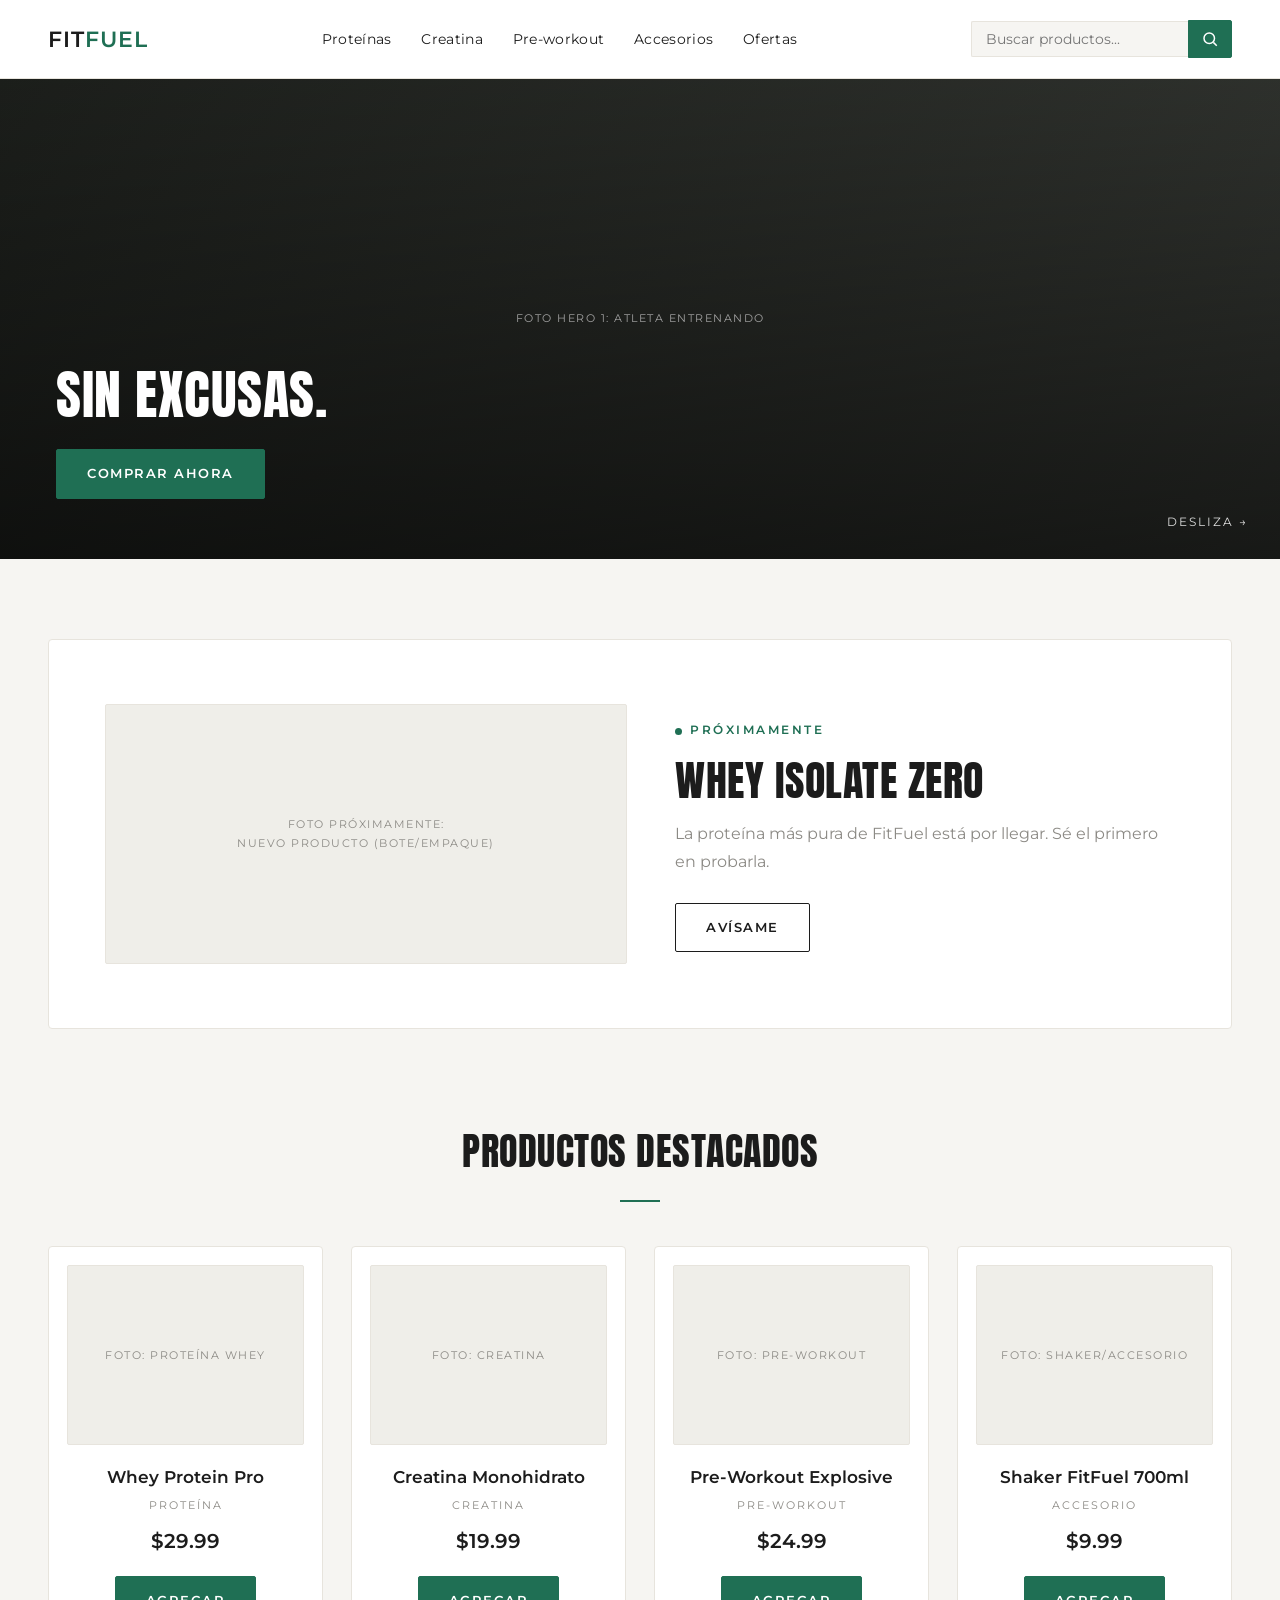
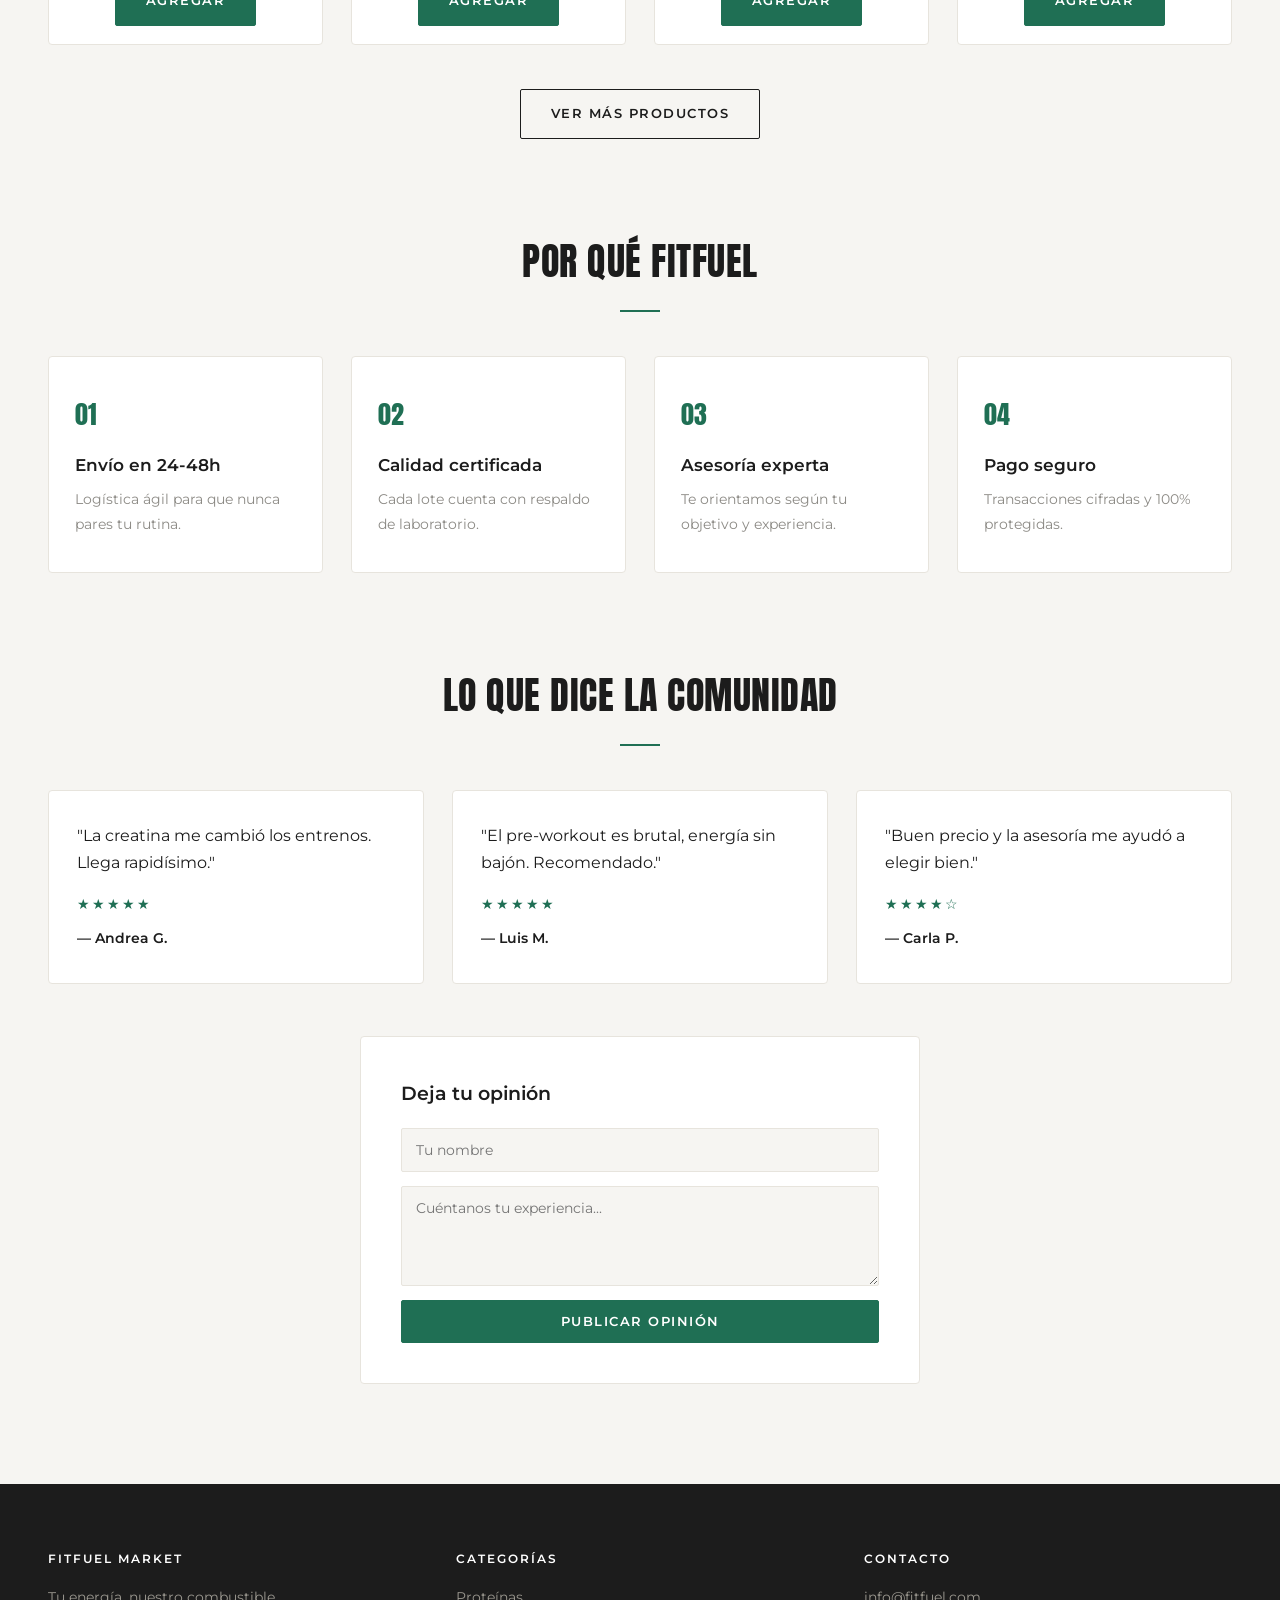
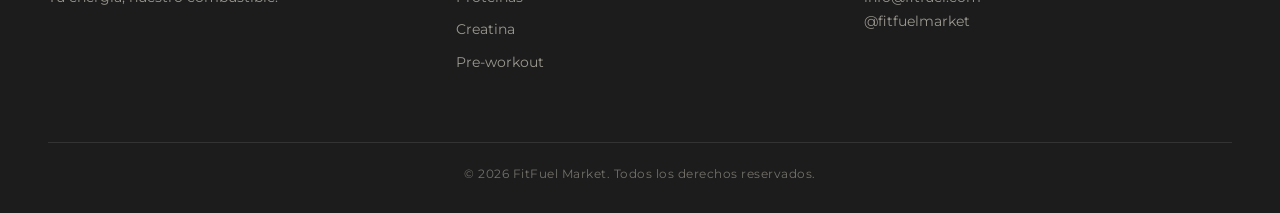
==== commit e7c00c6a: "Convert hero into a 3-photo swipeable carousel (CSS scroll-snap) - Replace rotating-text hero with 3" ====
--- a/index.html
+++ b/index.html
@@ -65,24 +65,44 @@
   <main>
 
     <!-- ----------------------------------------------------------
-         2.1 HERO dinámico
-         Imagen grande con frases que rotan solas (animación CSS).
+         2.1 HERO: carrusel de 3 fotos deslizables
+         Scroll horizontal con scroll-snap (sin JavaScript). Cada slide
+         tiene su propia foto, su frase y su botón.
          ---------------------------------------------------------- -->
     <section class="hero">
-      <!-- CUADRO DE COLOR = aquí va la FOTO del hero -->
-      <div class="img-placeholder hero-img">
-        FOTO HERO: atleta entrenando<br>(horizontal, oscura, alta calidad)
-      </div>
-
-      <!-- Frases que rotan automáticamente con animación -->
-      <div class="hero-text">
-        <h1 class="hero-phrases">
-          <span>SIN EXCUSAS.</span>
-          <span>SUPERA TU LÍMITE.</span>
-          <span>ENERGÍA REAL.</span>
-        </h1>
-        <a href="ofertas.html" class="btn">Comprar ahora</a>
-      </div>
+      <div class="hero-track">
+
+        <!-- Slide 1 -->
+        <article class="slide">
+          <div class="img-placeholder slide-img">FOTO HERO 1: atleta entrenando</div>
+          <div class="slide-text">
+            <h1>SIN EXCUSAS.</h1>
+            <a href="ofertas.html" class="btn">Comprar ahora</a>
+          </div>
+        </article>
+
+        <!-- Slide 2 -->
+        <article class="slide">
+          <div class="img-placeholder slide-img">FOTO HERO 2: levantamiento / gym</div>
+          <div class="slide-text">
+            <h1>SUPERA TU LÍMITE.</h1>
+            <a href="proteinas.html" class="btn">Ver proteínas</a>
+          </div>
+        </article>
+
+        <!-- Slide 3 -->
+        <article class="slide">
+          <div class="img-placeholder slide-img">FOTO HERO 3: energía / running</div>
+          <div class="slide-text">
+            <h1>ENERGÍA REAL.</h1>
+            <a href="preworkout.html" class="btn">Ver pre-workout</a>
+          </div>
+        </article>
+
+      </div>
+
+      <!-- Pista visual de que el hero se desliza -->
+      <span class="hero-hint">Desliza &rarr;</span>
     </section>
 
     <!-- ----------------------------------------------------------
--- a/styles.css
+++ b/styles.css
@@ -192,65 +192,81 @@
 .btn-outline:hover { background: var(--tinta); color: #fff; }
 
 /* ============================================================
-   2.1 HERO con animación
+   2.1 HERO: carrusel de 3 fotos deslizables (scroll-snap, sin JS)
    ============================================================ */
 .hero {
   position: relative;
+}
+/* La "pista" que contiene los slides en fila y permite el scroll horizontal */
+.hero-track {
+  display: flex;
+  overflow-x: auto;                 /* habilita el desplazamiento lateral */
+  scroll-snap-type: x mandatory;    /* cada slide "encaja" al deslizar */
+  scroll-behavior: smooth;
+  scrollbar-width: none;            /* oculta la barra en Firefox */
+}
+.hero-track::-webkit-scrollbar { display: none; }  /* oculta la barra en Chrome/Safari */
+
+.slide {
+  position: relative;
+  flex: 0 0 100%;                   /* cada slide ocupa el 100% del ancho visible */
+  scroll-snap-align: start;         /* punto de anclaje del snap */
+  min-height: 480px;
   overflow: hidden;
 }
-.hero-img {
-  min-height: 460px;
+/* La foto de cada slide ocupa todo el espacio del slide */
+.slide-img {
+  position: absolute;
+  inset: 0;
   border: none;
-  color: #fff;
+  color: #ffffff;
   background: linear-gradient(120deg, #20231f, #3a3d38);
-  /* animación "Ken Burns": zoom lento e infinito */
-  animation: zoom 14s ease-in-out infinite alternate;
-}
+  animation: zoom 14s ease-in-out infinite alternate;  /* zoom lento (Ken Burns) */
+}
+/* Cada slide con un tono distinto para distinguir las 3 fotos en la maqueta */
+.slide:nth-child(2) .slide-img { background: linear-gradient(120deg, #1d2a24, #38463f); }
+.slide:nth-child(3) .slide-img { background: linear-gradient(120deg, #262320, #423d38); }
 @keyframes zoom {
   from { transform: scale(1); }
   to   { transform: scale(1.08); }
 }
-/* Velo oscuro encima de la imagen para que el texto siempre se lea */
-.hero::after {
+/* Velo oscuro sobre la foto para que el texto siempre se lea */
+.slide::after {
   content: "";
   position: absolute;
   inset: 0;
-  background: linear-gradient(to top, rgba(0,0,0,0.55), rgba(0,0,0,0.1));
-  pointer-events: none;
-}
-
-.hero-text {
+  background: linear-gradient(to top, rgba(0,0,0,0.6), rgba(0,0,0,0.15));
+}
+
+.slide-text {
   position: absolute;
   bottom: 60px;
   left: 56px;
   z-index: 2;
   max-width: 600px;
 }
-.hero-phrases {
+.slide-text h1 {
   font-size: 3.4rem;
   line-height: 1.05;
   color: #ffffff;
-  margin-bottom: 28px;
-  min-height: 3.8rem;          /* altura fija: evita que el botón se encime al rotar las frases */
-  position: relative;
-}
-.hero-phrases span:nth-child(1) { position: static; }  /* la 1ª reserva la altura del bloque */
-/* Las 3 frases se apilan y aparecen una a una */
-.hero-phrases span {
-  display: block;
+  margin-bottom: 26px;
+}
+
+/* Pista visual "Desliza ->" en la esquina del hero */
+.hero-hint {
   position: absolute;
-  opacity: 0;
-  animation: rotarFrases 9s infinite;
-}
-.hero-phrases span:nth-child(1) { animation-delay: 0s; }
-.hero-phrases span:nth-child(2) { animation-delay: 3s; }
-.hero-phrases span:nth-child(3) { animation-delay: 6s; }
-@keyframes rotarFrases {
-  0%   { opacity: 0; transform: translateY(16px); }
-  10%  { opacity: 1; transform: translateY(0); }
-  30%  { opacity: 1; }
-  40%  { opacity: 0; }
-  100% { opacity: 0; }
+  bottom: 26px;
+  right: 32px;
+  z-index: 3;
+  color: rgba(255, 255, 255, 0.85);
+  font-size: 0.72rem;
+  letter-spacing: 2px;
+  text-transform: uppercase;
+  animation: empujar 1.6s ease-in-out infinite;  /* pequeño vaivén que invita a deslizar */
+}
+@keyframes empujar {
+  0%, 100% { transform: translateX(0); }
+  50%      { transform: translateX(6px); }
 }
 
 /* ============================================================
@@ -508,7 +524,7 @@
   }
 
   /* Tipografía más pequeña para que quepa y se lea bien */
-  .hero-phrases { font-size: 2rem; }
+  .slide-text h1 { font-size: 2rem; }
   .titulo-seccion { font-size: 1.8rem; margin: 56px 0 32px; }
   .soon-text h2 { font-size: 2rem; }
 
@@ -518,7 +534,8 @@
   /* Botones a ancho completo (más fáciles de tocar con el dedo) */
   .btn { width: 100%; text-align: center; }
 
-  /* Hero más bajo y texto reposicionado */
-  .hero-img { min-height: 340px; }
-  .hero-text { left: 22px; right: 22px; bottom: 30px; }
-}
+  /* Hero más bajo y texto reposicionado (el carrusel se desliza con el dedo) */
+  .slide { min-height: 360px; }
+  .slide-text { left: 22px; right: 22px; bottom: 30px; }
+  .slide-text .btn { width: auto; }   /* el botón del hero no a ancho completo */
+}
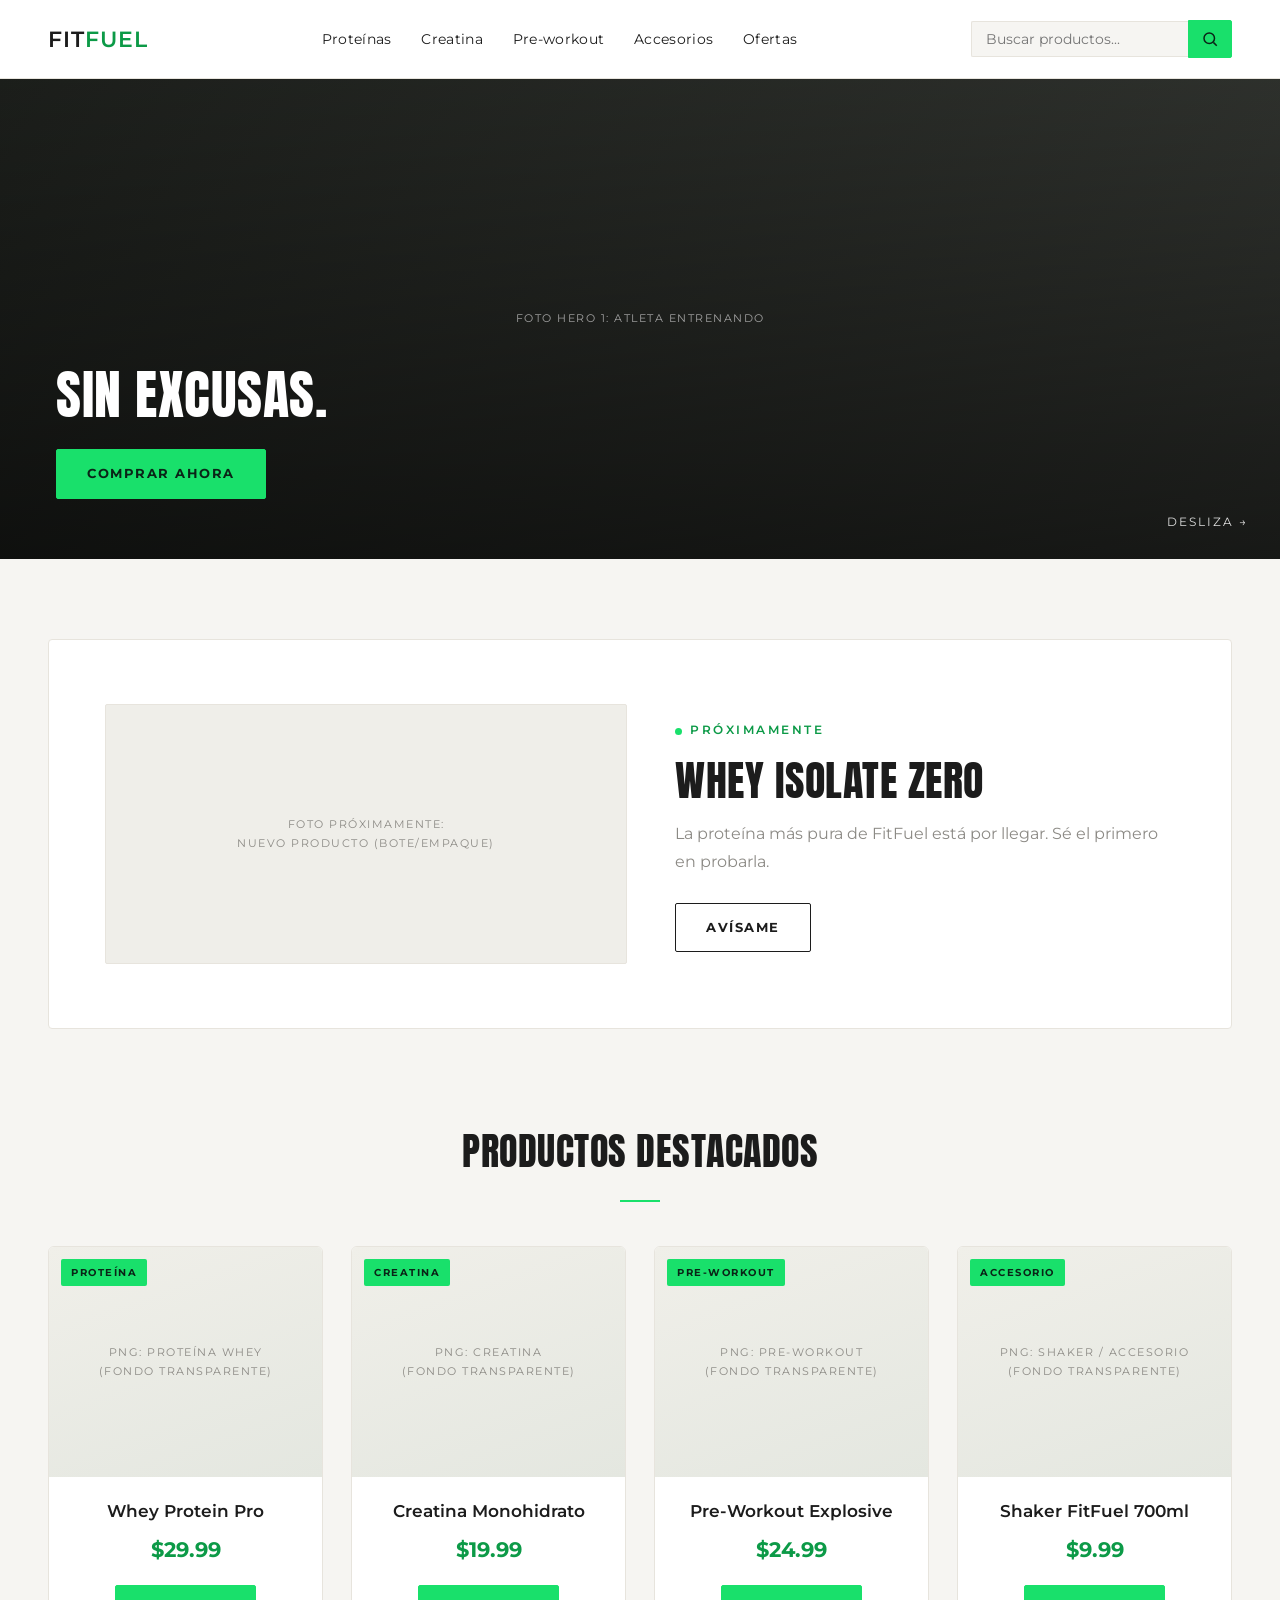
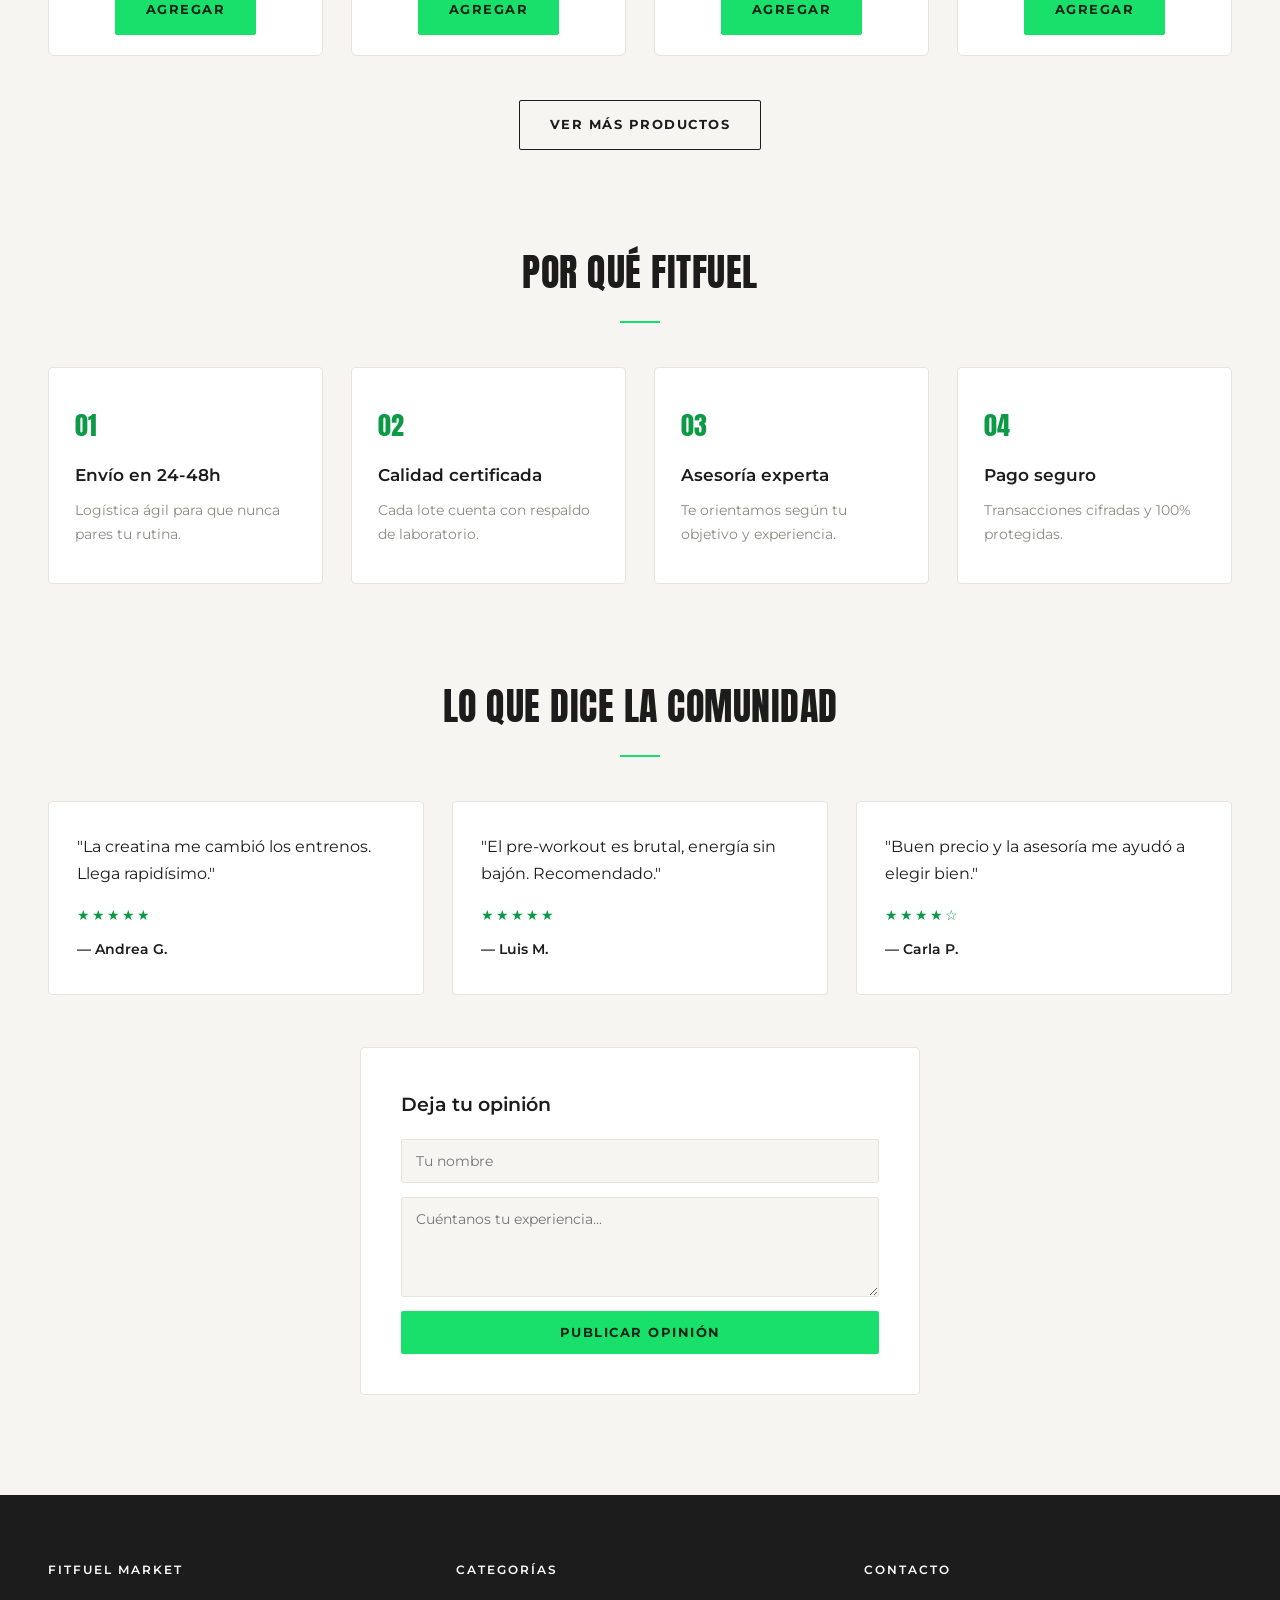
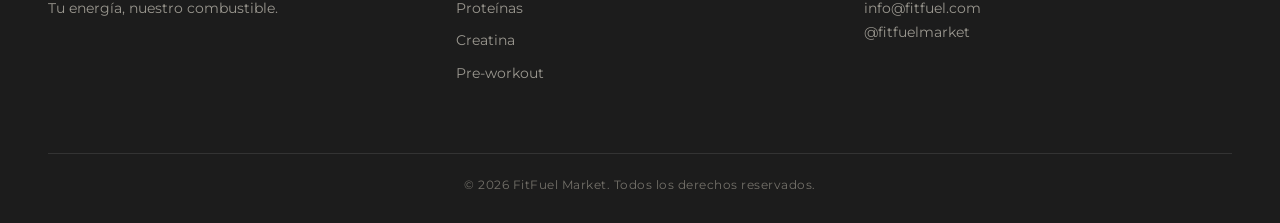
==== commit 5caa6621: "Energetic green, hero autoplay, image-led product tiles - Brighter, more energetic green; dark text " ====
--- a/index.html
+++ b/index.html
@@ -129,40 +129,60 @@
 
       <div class="grid-productos">
 
-        <!-- Producto 1 -->
+        <!-- Producto 1
+             La imagen (PNG del bote, fondo transparente) es protagonista.
+             El TIPO va como etiqueta sobre la imagen; nombre y precio son
+             texto HTML real (no van dentro del PNG) para mantener el HTML
+             semántico y la legibilidad en mobile. -->
         <article class="card">
-          <div class="img-placeholder prod-img">FOTO: Proteína Whey</div>
-          <h3>Whey Protein Pro</h3>
-          <p class="tipo">Proteína</p>
-          <p class="precio">$29.99</p>
-          <a href="#" class="btn">Agregar</a>
+          <div class="prod-media">
+            <span class="tag">Proteína</span>
+            <div class="img-placeholder prod-img">PNG: Proteína Whey<br>(fondo transparente)</div>
+          </div>
+          <div class="card-body">
+            <h3>Whey Protein Pro</h3>
+            <p class="precio">$29.99</p>
+            <a href="#" class="btn">Agregar</a>
+          </div>
         </article>
 
         <!-- Producto 2 -->
         <article class="card">
-          <div class="img-placeholder prod-img">FOTO: Creatina</div>
-          <h3>Creatina Monohidrato</h3>
-          <p class="tipo">Creatina</p>
-          <p class="precio">$19.99</p>
-          <a href="#" class="btn">Agregar</a>
+          <div class="prod-media">
+            <span class="tag">Creatina</span>
+            <div class="img-placeholder prod-img">PNG: Creatina<br>(fondo transparente)</div>
+          </div>
+          <div class="card-body">
+            <h3>Creatina Monohidrato</h3>
+            <p class="precio">$19.99</p>
+            <a href="#" class="btn">Agregar</a>
+          </div>
         </article>
 
         <!-- Producto 3 -->
         <article class="card">
-          <div class="img-placeholder prod-img">FOTO: Pre-workout</div>
-          <h3>Pre-Workout Explosive</h3>
-          <p class="tipo">Pre-workout</p>
-          <p class="precio">$24.99</p>
-          <a href="#" class="btn">Agregar</a>
+          <div class="prod-media">
+            <span class="tag">Pre-workout</span>
+            <div class="img-placeholder prod-img">PNG: Pre-workout<br>(fondo transparente)</div>
+          </div>
+          <div class="card-body">
+            <h3>Pre-Workout Explosive</h3>
+            <p class="precio">$24.99</p>
+            <a href="#" class="btn">Agregar</a>
+          </div>
         </article>
 
         <!-- Producto 4 -->
         <article class="card">
-          <div class="img-placeholder prod-img">FOTO: Shaker/accesorio</div>
-          <h3>Shaker FitFuel 700ml</h3>
-          <p class="tipo">Accesorio</p>
-          <p class="precio">$9.99</p>
-          <a href="#" class="btn">Agregar</a>
+          <div class="prod-media">
+            <span class="tag">Accesorio</span>
+            <div class="img-placeholder prod-img">PNG: Shaker / accesorio<br>(fondo transparente)</div>
+          </div>
+          <div class="card-body">
+            <h3>Shaker FitFuel 700ml</h3>
+            <p class="precio">$9.99</p>
+            <a href="#" class="btn">Agregar</a>
+          </div>
         </article>
 
       </div>
@@ -262,5 +282,31 @@
     <p class="copy">© 2026 FitFuel Market. Todos los derechos reservados.</p>
   </footer>
 
+  <!-- ============================================================
+       AUTOPLAY DEL HERO (JavaScript puro, NO es un framework)
+       Avanza al siguiente slide cada 4s. El usuario igual puede
+       deslizar a mano, y el autoavance se pausa al poner el cursor.
+       ============================================================ -->
+  <script>
+    const track = document.querySelector('.hero-track');
+    const slides = track.querySelectorAll('.slide');
+    let actual = 0;
+    let timer;
+
+    // Mueve el carrusel al siguiente slide
+    function siguiente() {
+      actual = (actual + 1) % slides.length;
+      track.scrollTo({ left: track.clientWidth * actual, behavior: 'smooth' });
+    }
+
+    // Inicia / reinicia el temporizador de autoavance
+    function iniciar() { timer = setInterval(siguiente, 4000); }
+    function detener() { clearInterval(timer); }
+
+    iniciar();
+    track.addEventListener('mouseenter', detener);   // pausa al pasar el cursor
+    track.addEventListener('mouseleave', iniciar);   // reanuda al salir
+  </script>
+
 </body>
 </html>
--- a/styles.css
+++ b/styles.css
@@ -28,8 +28,9 @@
   --superficie: #ffffff;   /* tarjetas */
   --tinta: #1c1c1c;        /* texto principal */
   --tinta-suave: #8c8a85;  /* texto secundario */
-  --verde: #1f6f54;        /* verde esmeralda profundo, acento sobrio */
-  --verde-osc: #185640;    /* verde para hover */
+  --verde: #19e06b;        /* verde vibrante (gym/energía) para rellenos y botones */
+  --verde-osc: #0c9a47;    /* verde más oscuro: legible para texto sobre fondo blanco */
+  --tinta-verde: #0a2417;  /* texto oscuro para ir ENCIMA del verde vibrante */
   --linea: #e7e4dd;        /* líneas finas / bordes */
 }
 
@@ -68,7 +69,7 @@
   font-size: 0.72rem;
   letter-spacing: 2.5px;
   text-transform: uppercase;
-  color: var(--verde);
+  color: var(--verde-osc);
   font-weight: 600;
 }
 
@@ -110,7 +111,7 @@
   text-transform: uppercase;
   color: var(--tinta);
 }
-.logo span { color: var(--verde); }
+.logo span { color: var(--verde-osc); }
 
 .nav-list {
   list-style: none;
@@ -135,7 +136,7 @@
   background: var(--verde);
   transition: width 0.25s;
 }
-.nav-list a:hover { color: var(--verde); }
+.nav-list a:hover { color: var(--verde-osc); }
 .nav-list a:hover::after { width: 100%; }
 
 /* Buscador */
@@ -153,7 +154,7 @@
 .search button {
   border: 1px solid var(--verde);
   background: var(--verde);
-  color: #fff;
+  color: var(--tinta-verde);     /* lupa oscura sobre verde vibrante */
   padding: 9px 12px;
   border-radius: 0 2px 2px 0;
   cursor: pointer;
@@ -169,9 +170,9 @@
 .btn {
   display: inline-block;
   background: var(--verde);
-  color: #ffffff;
+  color: var(--tinta-verde);      /* texto oscuro sobre el verde vibrante = más legible */
   font-family: 'Montserrat', sans-serif;
-  font-weight: 600;
+  font-weight: 700;
   font-size: 0.8rem;
   letter-spacing: 1.5px;
   text-transform: uppercase;
@@ -182,7 +183,7 @@
   cursor: pointer;
   transition: all 0.25s;
 }
-.btn:hover { background: var(--verde-osc); border-color: var(--verde-osc); }
+.btn:hover { background: var(--verde-osc); border-color: var(--verde-osc); color: #fff; }
 
 .btn-outline {
   background: transparent;
@@ -295,7 +296,7 @@
   font-size: 0.72rem;
   letter-spacing: 2.5px;
   text-transform: uppercase;
-  color: var(--verde);
+  color: var(--verde-osc);
   font-weight: 600;
 }
 .badge::before {
@@ -331,27 +332,54 @@
 .card {
   background: var(--superficie);
   border: 1px solid var(--linea);
-  border-radius: 4px;
-  padding: 18px;
+  border-radius: 6px;
+  overflow: hidden;                /* recorta el zoom de la imagen dentro de la tarjeta */
   text-align: center;
   transition: transform 0.25s, box-shadow 0.25s;
 }
 .card:hover {
   transform: translateY(-5px);
-  box-shadow: 0 14px 30px rgba(0, 0, 0, 0.06);
-}
-.card .prod-img { min-height: 180px; margin-bottom: 18px; border-radius: 2px; }
+  box-shadow: 0 16px 34px rgba(0, 0, 0, 0.08);
+}
+
+/* Zona de la imagen del producto (protagonista) */
+.prod-media {
+  position: relative;
+  overflow: hidden;
+  /* degradado sutil que da sensación deportiva detrás del PNG transparente */
+  background: linear-gradient(160deg, #f0efe9, #e4e7e0);
+}
+.prod-media .prod-img {
+  border: none;
+  min-height: 230px;
+  background: transparent;         /* el PNG llevará su propio fondo transparente */
+  transition: transform 0.4s ease;
+}
+.card:hover .prod-media .prod-img { transform: scale(1.07); }   /* zoom dinámico al pasar el cursor */
+
+/* Etiqueta del TIPO sobre la imagen */
+.tag {
+  position: absolute;
+  top: 12px;
+  left: 12px;
+  z-index: 2;
+  background: var(--verde);
+  color: var(--tinta-verde);
+  font-size: 0.62rem;
+  font-weight: 700;
+  letter-spacing: 1.5px;
+  text-transform: uppercase;
+  padding: 5px 10px;
+  border-radius: 2px;
+}
+
+.card-body { padding: 20px 18px; }
 .card h3 { margin-bottom: 4px; font-size: 1.05rem; font-weight: 600; }
-.tipo {
-  color: var(--tinta-suave);
-  font-size: 0.68rem;
-  letter-spacing: 2px;
-  text-transform: uppercase;
-}
 .precio {
-  font-size: 1.25rem;
-  font-weight: 600;
-  margin: 10px 0 18px;
+  font-size: 1.3rem;
+  font-weight: 700;
+  color: var(--verde-osc);
+  margin: 6px 0 18px;
 }
 
 .ver-mas { text-align: center; margin: 44px 0; }
@@ -374,7 +402,7 @@
 .beneficio .num {
   font-family: 'Anton', sans-serif;
   font-size: 1.6rem;
-  color: var(--verde);
+  color: var(--verde-osc);
   display: block;
   margin-bottom: 14px;
 }
@@ -398,7 +426,7 @@
 }
 .testimonio p { font-size: 0.98rem; margin-bottom: 16px; }
 .estrellas {
-  color: var(--verde);
+  color: var(--verde-osc);
   display: block;
   margin-bottom: 8px;
   font-size: 0.85rem;
@@ -483,7 +511,7 @@
   .hamburger {
     display: block;
     font-size: 1.7rem;
-    color: var(--verde);
+    color: var(--verde-osc);
     cursor: pointer;
     line-height: 1;
   }
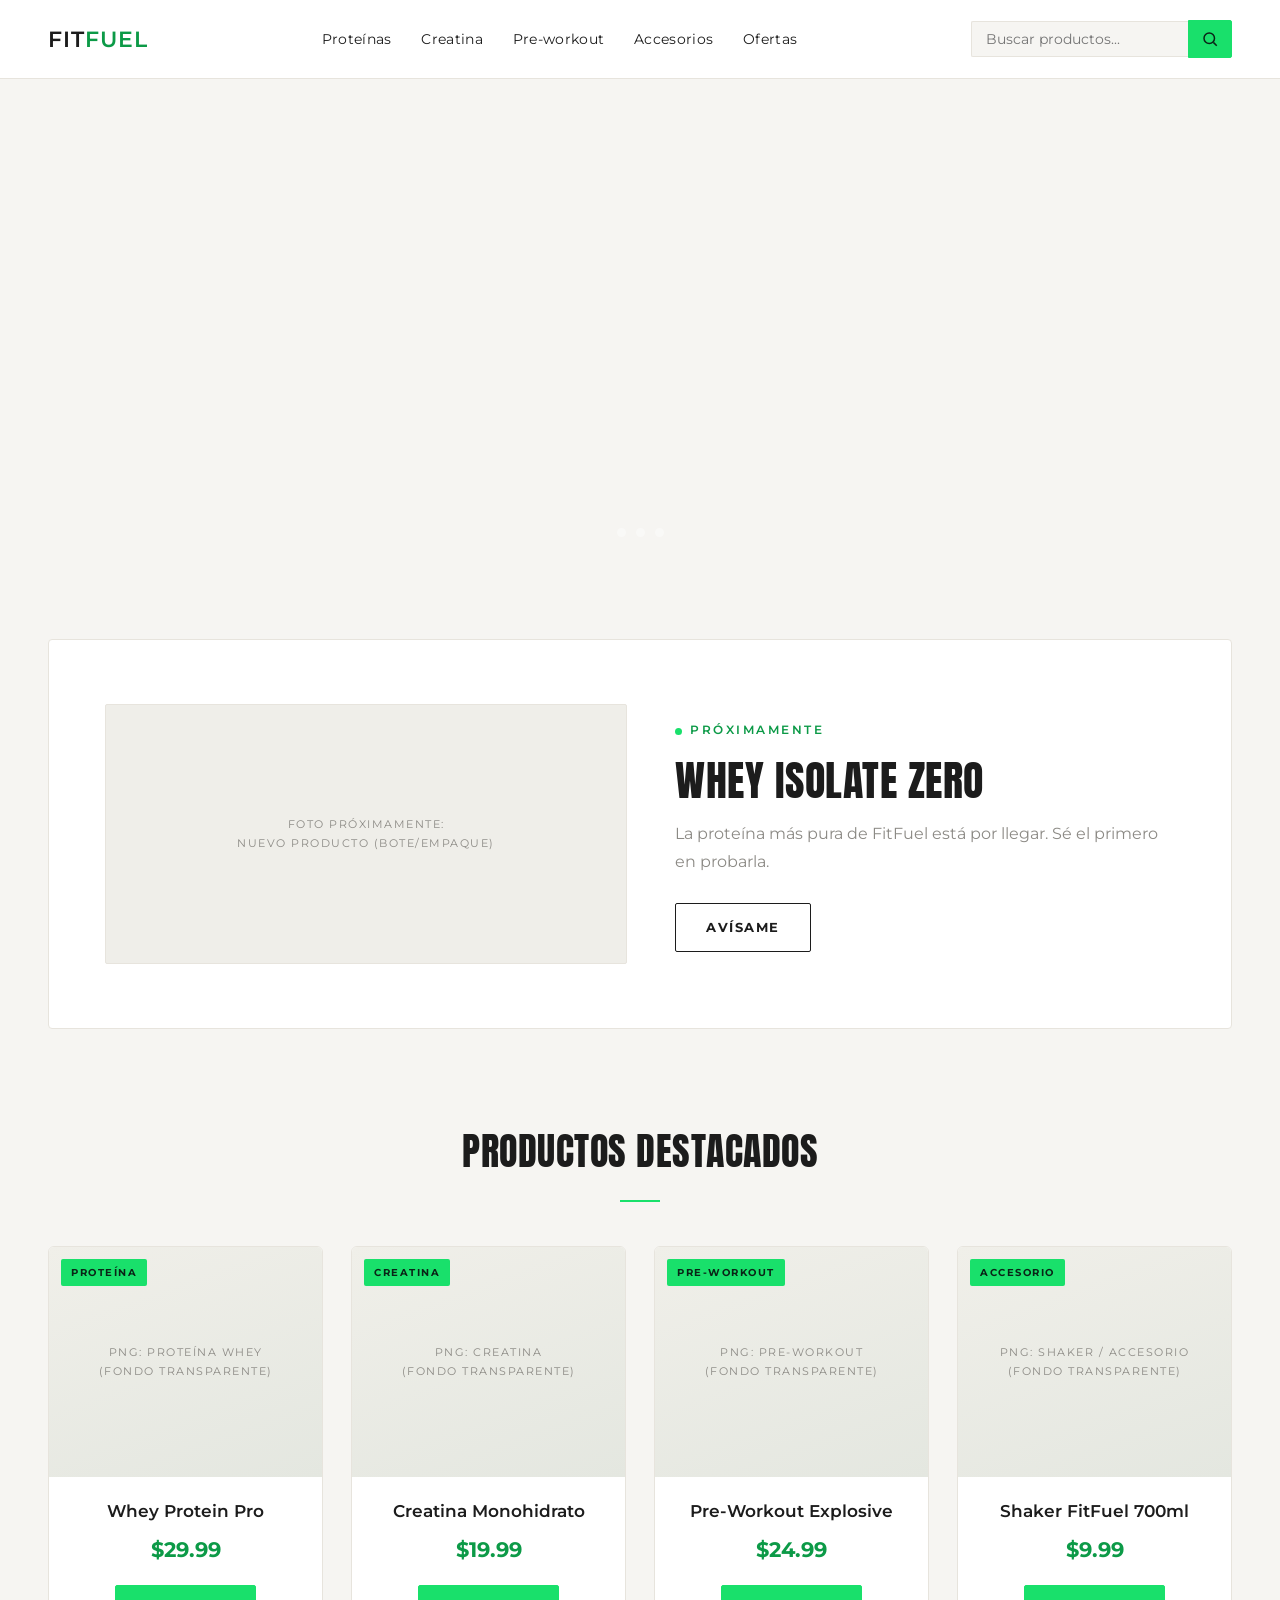
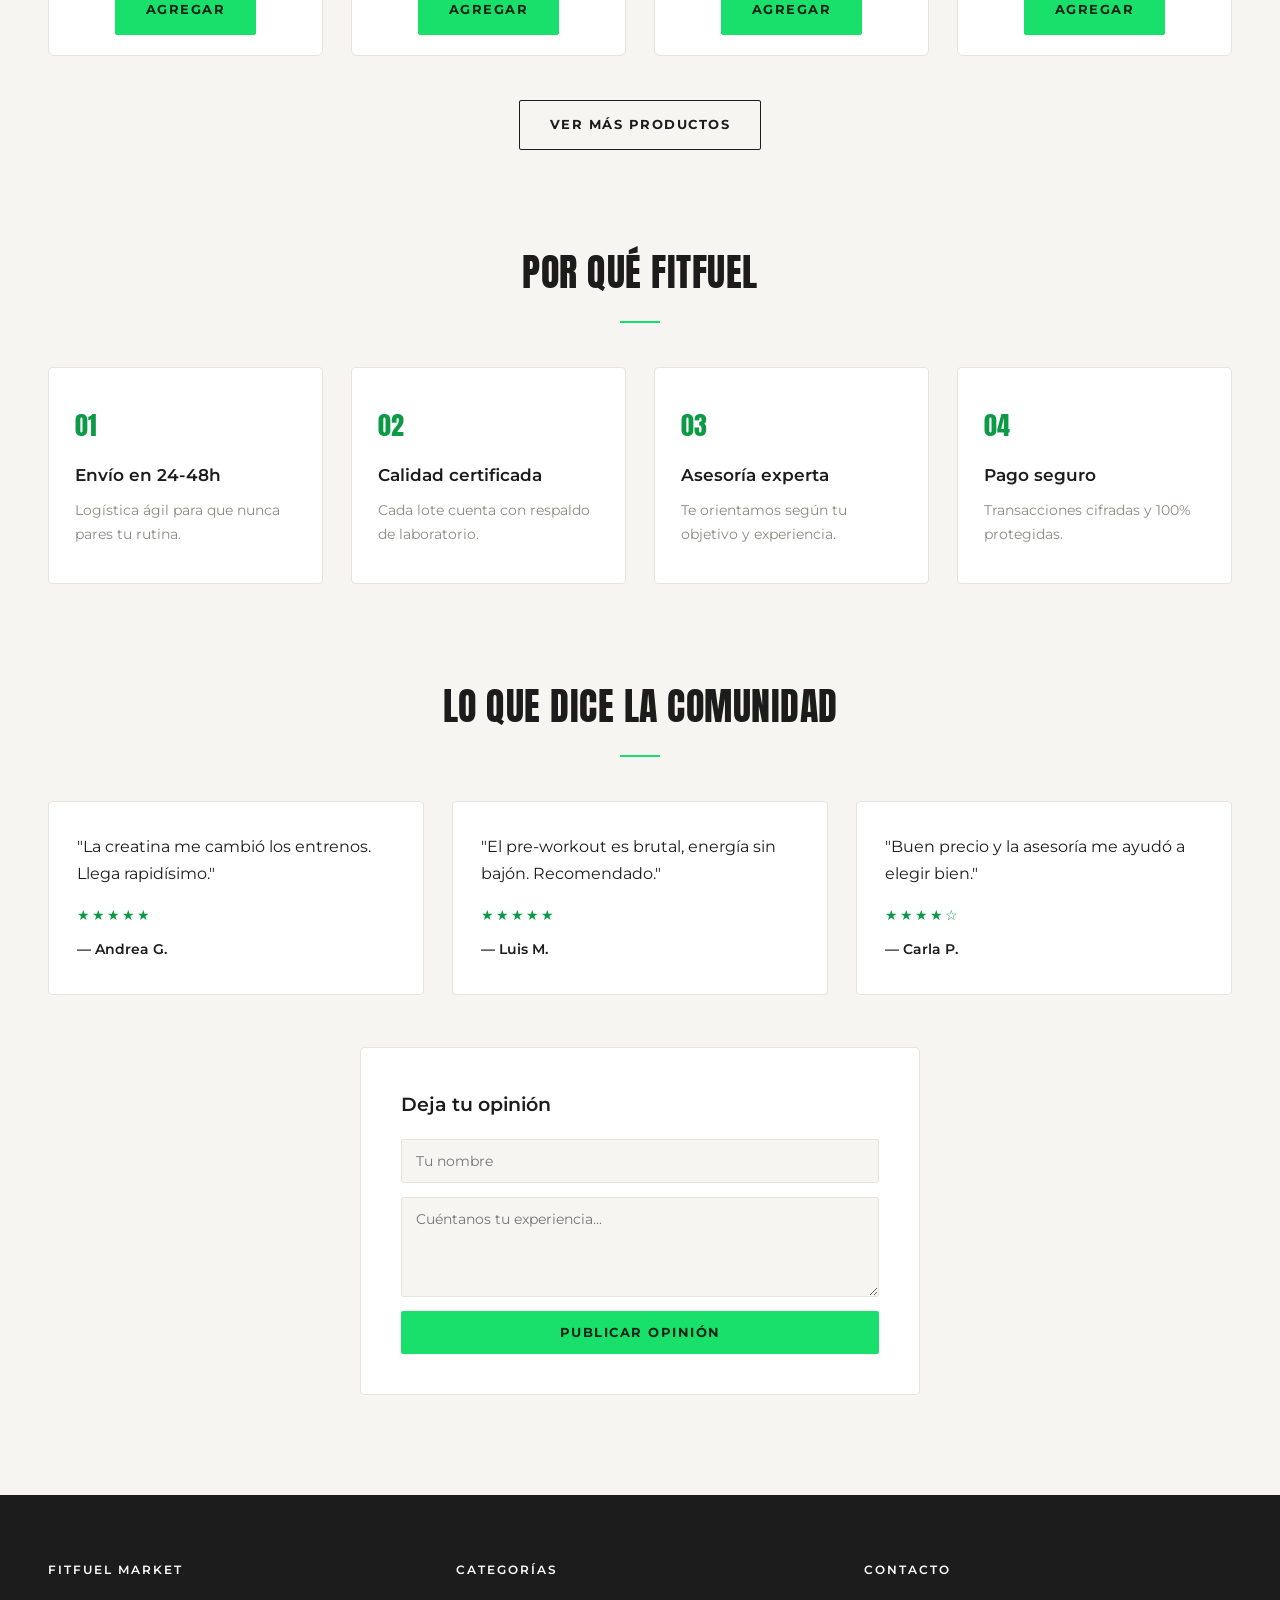
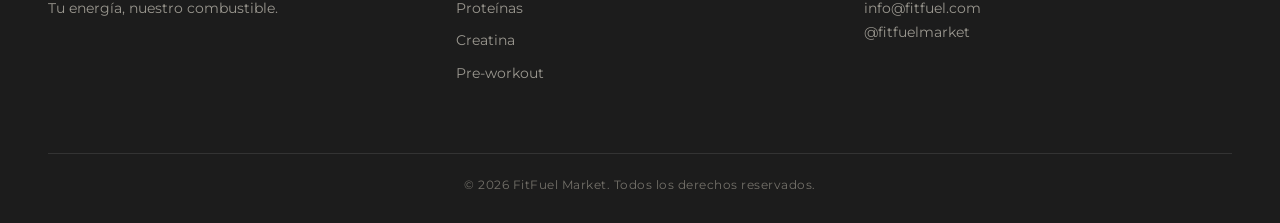
==== commit 332426d8: "Hero auto-changes via pure CSS crossfade (remove JS) - Replace JS autoplay carousel with a CSS-only " ====
--- a/index.html
+++ b/index.html
@@ -70,39 +70,41 @@
          tiene su propia foto, su frase y su botón.
          ---------------------------------------------------------- -->
     <section class="hero">
-      <div class="hero-track">
-
-        <!-- Slide 1 -->
-        <article class="slide">
-          <div class="img-placeholder slide-img">FOTO HERO 1: atleta entrenando</div>
-          <div class="slide-text">
-            <h1>SIN EXCUSAS.</h1>
-            <a href="ofertas.html" class="btn">Comprar ahora</a>
-          </div>
-        </article>
-
-        <!-- Slide 2 -->
-        <article class="slide">
-          <div class="img-placeholder slide-img">FOTO HERO 2: levantamiento / gym</div>
-          <div class="slide-text">
-            <h1>SUPERA TU LÍMITE.</h1>
-            <a href="proteinas.html" class="btn">Ver proteínas</a>
-          </div>
-        </article>
-
-        <!-- Slide 3 -->
-        <article class="slide">
-          <div class="img-placeholder slide-img">FOTO HERO 3: energía / running</div>
-          <div class="slide-text">
-            <h1>ENERGÍA REAL.</h1>
-            <a href="preworkout.html" class="btn">Ver pre-workout</a>
-          </div>
-        </article>
-
-      </div>
-
-      <!-- Pista visual de que el hero se desliza -->
-      <span class="hero-hint">Desliza &rarr;</span>
+
+      <!-- Slide 1 (los 3 slides se funden entre sí automáticamente con CSS, sin JS) -->
+      <article class="slide">
+        <div class="img-placeholder slide-img">FOTO HERO 1: atleta entrenando</div>
+        <div class="slide-text">
+          <h1>SIN EXCUSAS.</h1>
+          <a href="ofertas.html" class="btn">Comprar ahora</a>
+        </div>
+      </article>
+
+      <!-- Slide 2 -->
+      <article class="slide">
+        <div class="img-placeholder slide-img">FOTO HERO 2: levantamiento / gym</div>
+        <div class="slide-text">
+          <h1>SUPERA TU LÍMITE.</h1>
+          <a href="proteinas.html" class="btn">Ver proteínas</a>
+        </div>
+      </article>
+
+      <!-- Slide 3 -->
+      <article class="slide">
+        <div class="img-placeholder slide-img">FOTO HERO 3: energía / running</div>
+        <div class="slide-text">
+          <h1>ENERGÍA REAL.</h1>
+          <a href="preworkout.html" class="btn">Ver pre-workout</a>
+        </div>
+      </article>
+
+      <!-- Puntos indicadores: se iluminan en sincronía con el slide activo -->
+      <div class="hero-dots">
+        <span></span>
+        <span></span>
+        <span></span>
+      </div>
+
     </section>
 
     <!-- ----------------------------------------------------------
@@ -282,31 +284,5 @@
     <p class="copy">© 2026 FitFuel Market. Todos los derechos reservados.</p>
   </footer>
 
-  <!-- ============================================================
-       AUTOPLAY DEL HERO (JavaScript puro, NO es un framework)
-       Avanza al siguiente slide cada 4s. El usuario igual puede
-       deslizar a mano, y el autoavance se pausa al poner el cursor.
-       ============================================================ -->
-  <script>
-    const track = document.querySelector('.hero-track');
-    const slides = track.querySelectorAll('.slide');
-    let actual = 0;
-    let timer;
-
-    // Mueve el carrusel al siguiente slide
-    function siguiente() {
-      actual = (actual + 1) % slides.length;
-      track.scrollTo({ left: track.clientWidth * actual, behavior: 'smooth' });
-    }
-
-    // Inicia / reinicia el temporizador de autoavance
-    function iniciar() { timer = setInterval(siguiente, 4000); }
-    function detener() { clearInterval(timer); }
-
-    iniciar();
-    track.addEventListener('mouseenter', detener);   // pausa al pasar el cursor
-    track.addEventListener('mouseleave', iniciar);   // reanuda al salir
-  </script>
-
 </body>
 </html>
--- a/styles.css
+++ b/styles.css
@@ -193,36 +193,45 @@
 .btn-outline:hover { background: var(--tinta); color: #fff; }
 
 /* ============================================================
-   2.1 HERO: carrusel de 3 fotos deslizables (scroll-snap, sin JS)
+   2.1 HERO: 3 fotos que cambian solas con fundido (crossfade)
+   Todo con CSS puro (animaciones @keyframes), SIN JavaScript.
    ============================================================ */
 .hero {
   position: relative;
-}
-/* La "pista" que contiene los slides en fila y permite el scroll horizontal */
-.hero-track {
-  display: flex;
-  overflow-x: auto;                 /* habilita el desplazamiento lateral */
-  scroll-snap-type: x mandatory;    /* cada slide "encaja" al deslizar */
-  scroll-behavior: smooth;
-  scrollbar-width: none;            /* oculta la barra en Firefox */
-}
-.hero-track::-webkit-scrollbar { display: none; }  /* oculta la barra en Chrome/Safari */
-
+  height: 480px;
+  overflow: hidden;
+}
+
+/* Los 3 slides se apilan uno sobre otro en el mismo lugar */
 .slide {
-  position: relative;
-  flex: 0 0 100%;                   /* cada slide ocupa el 100% del ancho visible */
-  scroll-snap-align: start;         /* punto de anclaje del snap */
-  min-height: 480px;
-  overflow: hidden;
-}
-/* La foto de cada slide ocupa todo el espacio del slide */
+  position: absolute;
+  inset: 0;
+  opacity: 0;                       /* ocultos por defecto... */
+  /* ...la animación los va mostrando por turnos en un ciclo de 18s */
+  animation: heroFade 18s infinite;
+}
+/* Cada slide entra 6s después del anterior (18s / 3 = 6s por slide) */
+.slide:nth-child(1) { animation-delay: 0s; }
+.slide:nth-child(2) { animation-delay: 6s; }
+.slide:nth-child(3) { animation-delay: 12s; }
+
+/* Ciclo de opacidad: aparece, se mantiene y se funde con el siguiente */
+@keyframes heroFade {
+  0%   { opacity: 0; }
+  4%   { opacity: 1; }   /* fade in */
+  30%  { opacity: 1; }   /* se mantiene visible */
+  37%  { opacity: 0; }   /* fade out (se cruza con el siguiente) */
+  100% { opacity: 0; }
+}
+
+/* La foto de cada slide ocupa todo el espacio */
 .slide-img {
   position: absolute;
   inset: 0;
   border: none;
   color: #ffffff;
   background: linear-gradient(120deg, #20231f, #3a3d38);
-  animation: zoom 14s ease-in-out infinite alternate;  /* zoom lento (Ken Burns) */
+  animation: zoom 9s ease-in-out infinite alternate;  /* zoom lento (Ken Burns) */
 }
 /* Cada slide con un tono distinto para distinguir las 3 fotos en la maqueta */
 .slide:nth-child(2) .slide-img { background: linear-gradient(120deg, #1d2a24, #38463f); }
@@ -253,21 +262,30 @@
   margin-bottom: 26px;
 }
 
-/* Pista visual "Desliza ->" en la esquina del hero */
-.hero-hint {
-  position: absolute;
-  bottom: 26px;
-  right: 32px;
+/* Puntos indicadores centrados abajo */
+.hero-dots {
+  position: absolute;
+  bottom: 22px;
+  left: 0;
+  right: 0;
   z-index: 3;
-  color: rgba(255, 255, 255, 0.85);
-  font-size: 0.72rem;
-  letter-spacing: 2px;
-  text-transform: uppercase;
-  animation: empujar 1.6s ease-in-out infinite;  /* pequeño vaivén que invita a deslizar */
-}
-@keyframes empujar {
-  0%, 100% { transform: translateX(0); }
-  50%      { transform: translateX(6px); }
+  display: flex;
+  justify-content: center;
+  gap: 10px;
+}
+.hero-dots span {
+  width: 9px;
+  height: 9px;
+  border-radius: 50%;
+  background: rgba(255, 255, 255, 0.4);
+  animation: punto 18s infinite;    /* se ilumina en sincronía con su slide */
+}
+.hero-dots span:nth-child(1) { animation-delay: 0s; }
+.hero-dots span:nth-child(2) { animation-delay: 6s; }
+.hero-dots span:nth-child(3) { animation-delay: 12s; }
+@keyframes punto {
+  0%, 33%    { background: var(--verde); transform: scale(1.25); }
+  34%, 100%  { background: rgba(255, 255, 255, 0.4); transform: scale(1); }
 }
 
 /* ============================================================
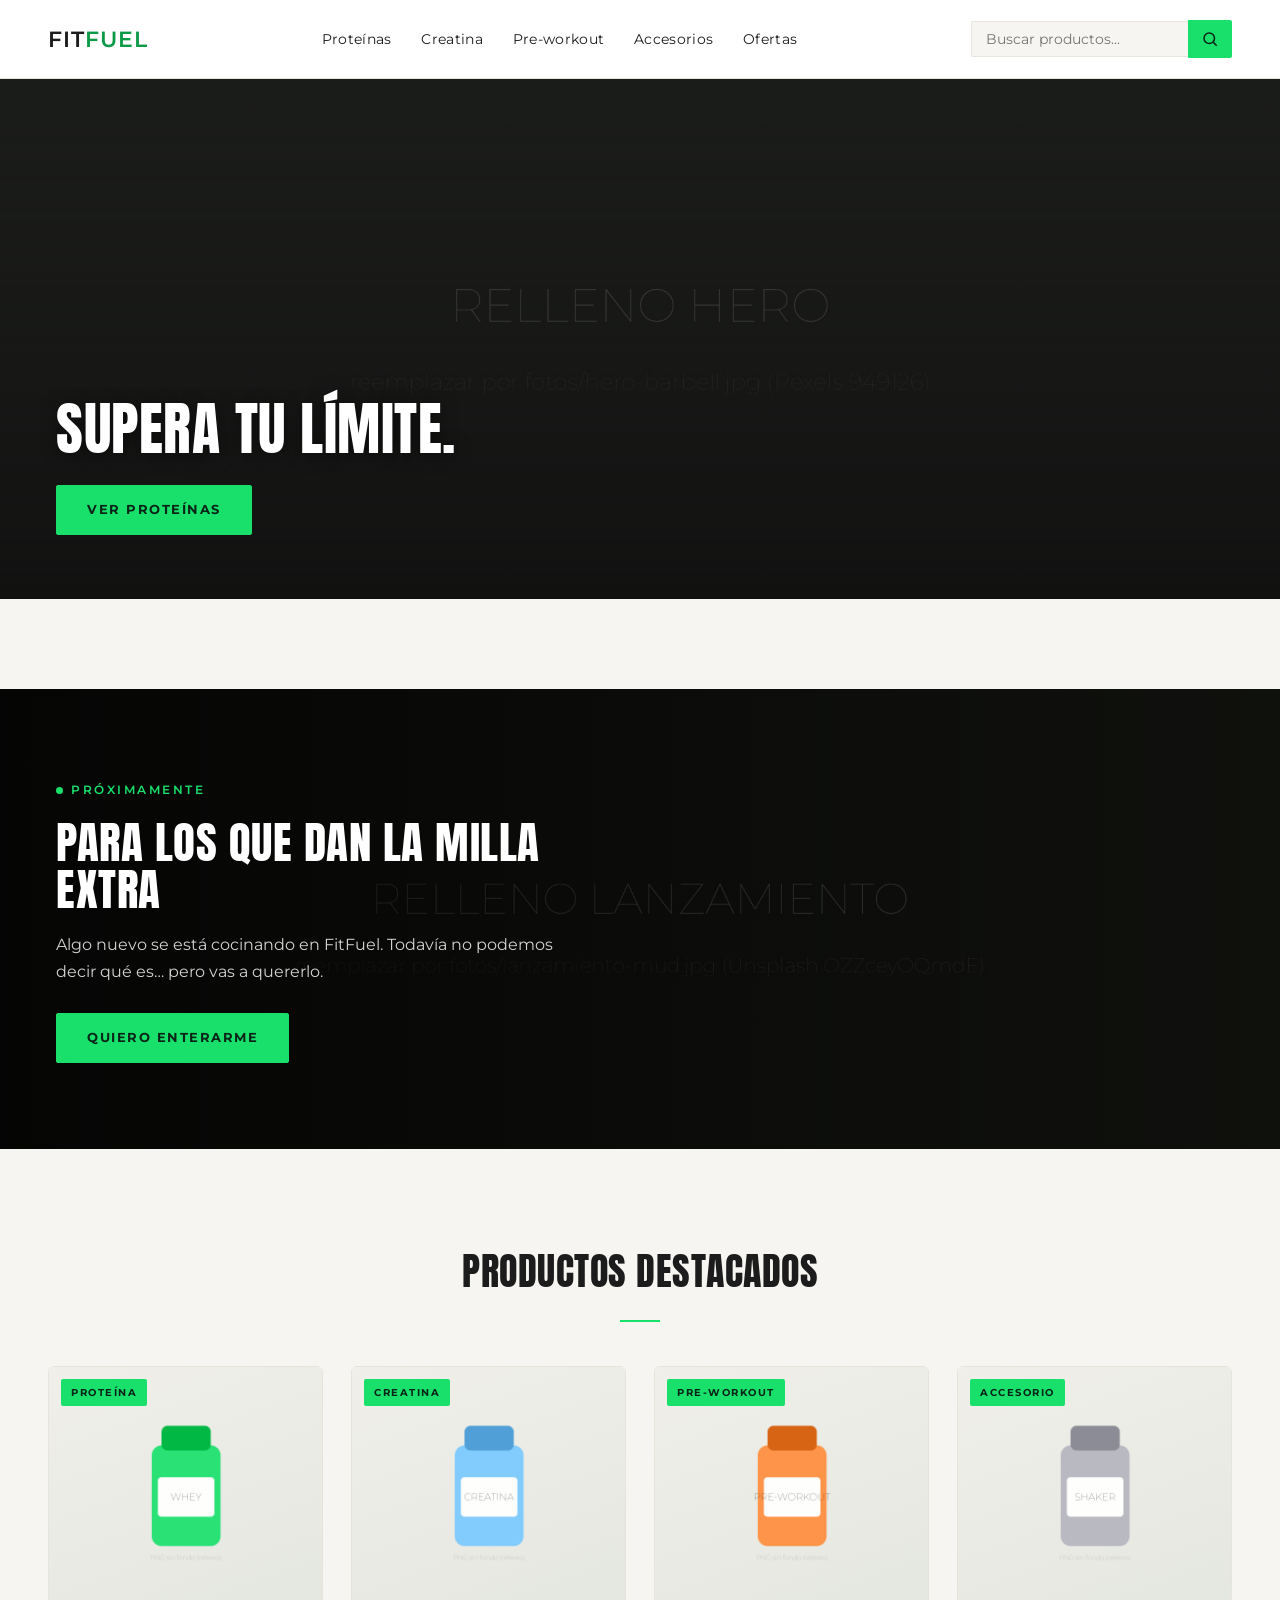
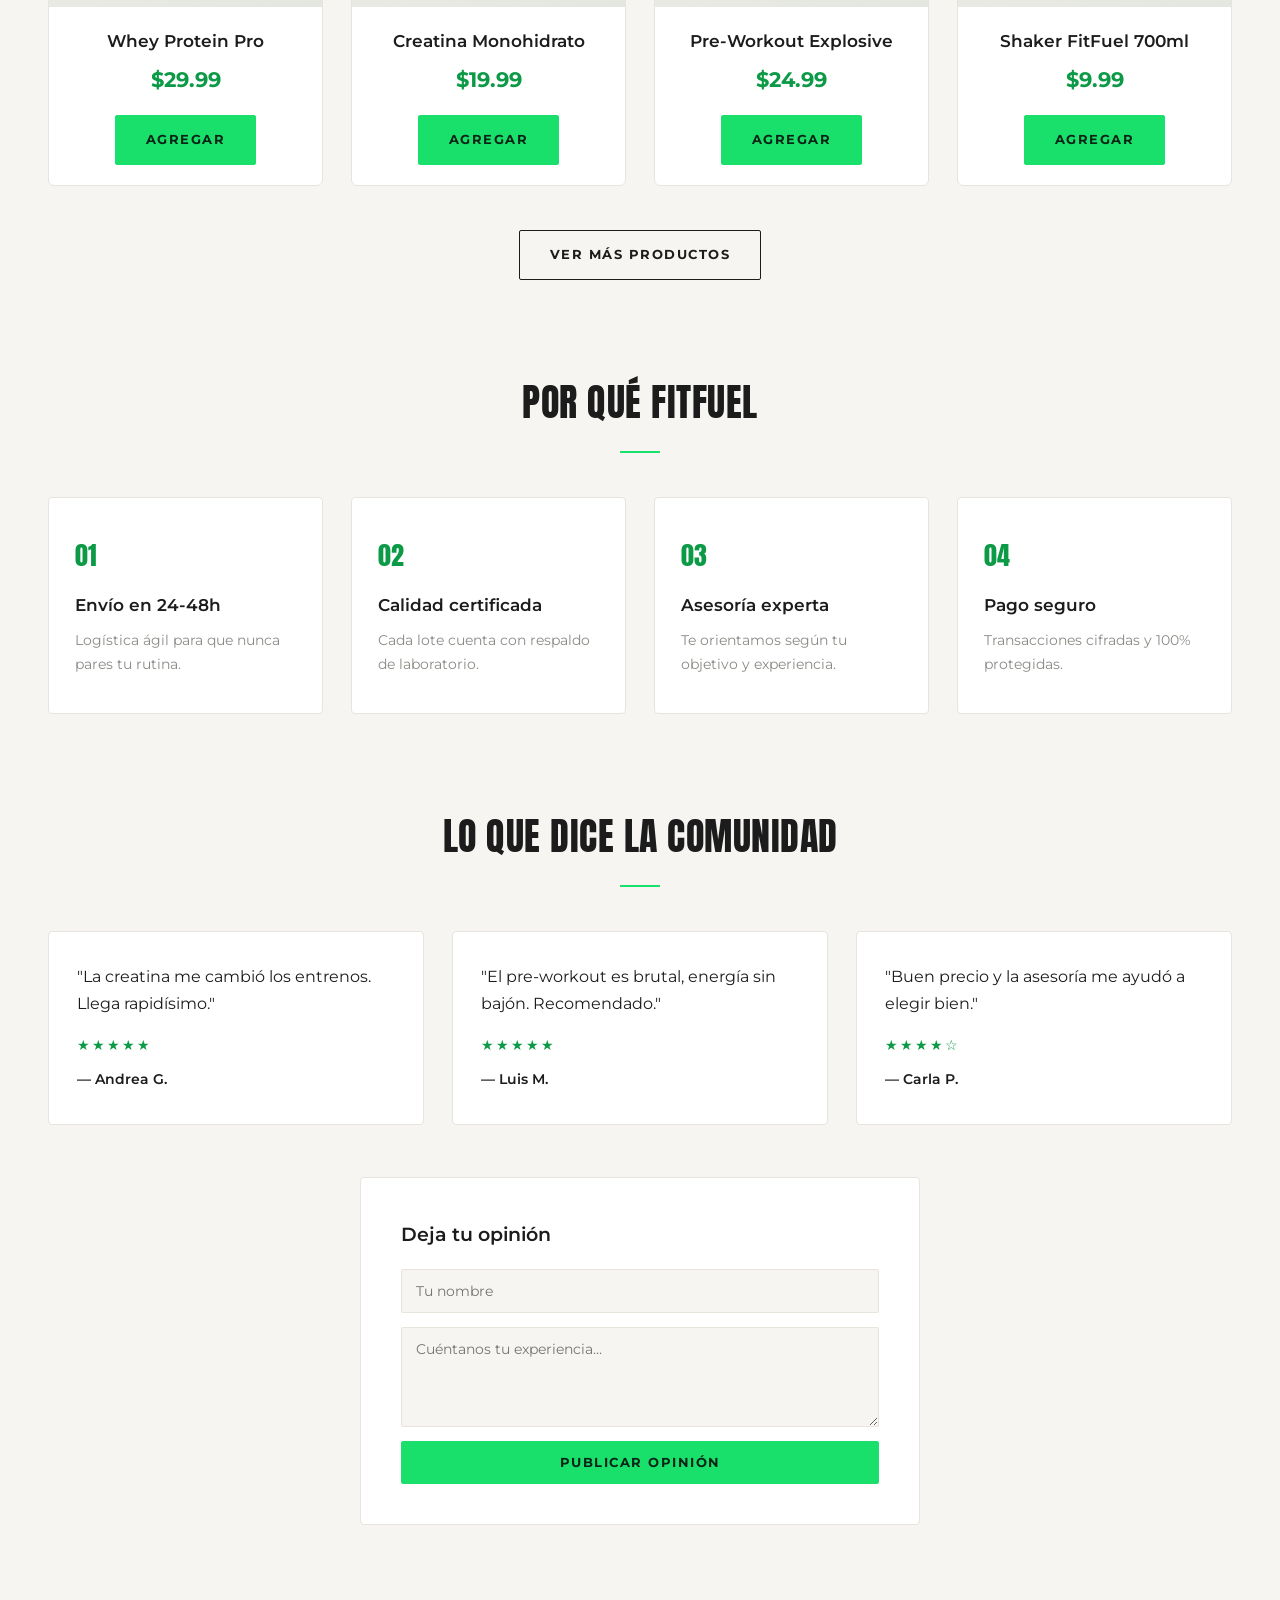
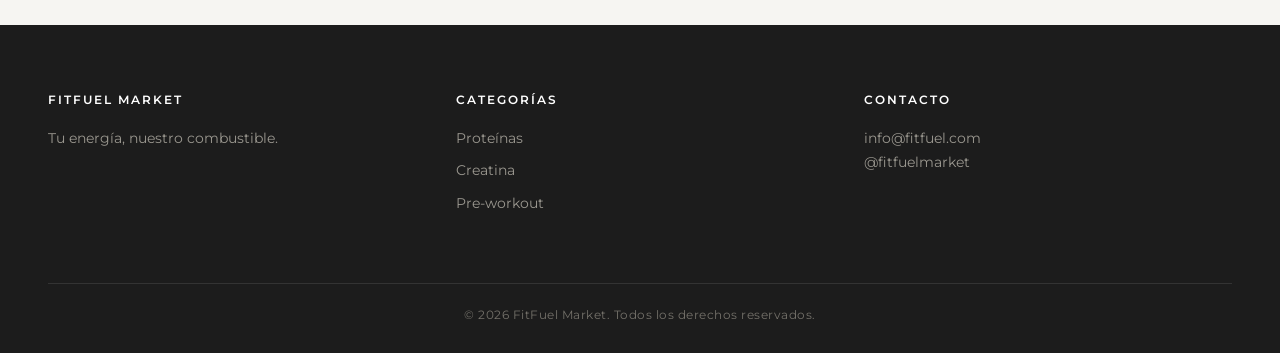
==== commit fe2c423f: "Final design: single hero, mysterious launch banner, real image slots - Replace hero carousel with a" ====
--- a/index.html
+++ b/index.html
@@ -70,55 +70,25 @@
          tiene su propia foto, su frase y su botón.
          ---------------------------------------------------------- -->
     <section class="hero">
-
-      <!-- Slide 1 (los 3 slides se funden entre sí automáticamente con CSS, sin JS) -->
-      <article class="slide">
-        <div class="img-placeholder slide-img">FOTO HERO 1: atleta entrenando</div>
-        <div class="slide-text">
-          <h1>SIN EXCUSAS.</h1>
-          <a href="ofertas.html" class="btn">Comprar ahora</a>
-        </div>
-      </article>
-
-      <!-- Slide 2 -->
-      <article class="slide">
-        <div class="img-placeholder slide-img">FOTO HERO 2: levantamiento / gym</div>
-        <div class="slide-text">
-          <h1>SUPERA TU LÍMITE.</h1>
-          <a href="proteinas.html" class="btn">Ver proteínas</a>
-        </div>
-      </article>
-
-      <!-- Slide 3 -->
-      <article class="slide">
-        <div class="img-placeholder slide-img">FOTO HERO 3: energía / running</div>
-        <div class="slide-text">
-          <h1>ENERGÍA REAL.</h1>
-          <a href="preworkout.html" class="btn">Ver pre-workout</a>
-        </div>
-      </article>
-
-      <!-- Puntos indicadores: se iluminan en sincronía con el slide activo -->
-      <div class="hero-dots">
-        <span></span>
-        <span></span>
-        <span></span>
-      </div>
-
+      <!-- Hero único: foto de fondo + frase principal. El zoom lento (CSS) le da vida. -->
+      <img class="hero-img" src="fotos/hero-barbell.jpg" alt="Atleta sosteniendo una barra con discos">
+      <div class="hero-text">
+        <h1>SUPERA TU LÍMITE.</h1>
+        <a href="proteinas.html" class="btn">Ver proteínas</a>
+      </div>
     </section>
 
     <!-- ----------------------------------------------------------
          2.2 PRÓXIMAMENTE (producto nuevo "Coming Soon")
          ---------------------------------------------------------- -->
     <section class="coming-soon">
-      <div class="img-placeholder soon-img">
-        FOTO PRÓXIMAMENTE:<br>nuevo producto (bote/empaque)
-      </div>
-      <div class="soon-text">
+      <!-- Banner a pantalla completa: foto de fondo + velo oscuro = aire misterioso -->
+      <img class="soon-bg" src="fotos/lanzamiento-mud.jpg" alt="Corredor con las piernas cubiertas de barro">
+      <div class="soon-content">
         <span class="badge">Próximamente</span>
-        <h2>Whey Isolate ZERO</h2>
-        <p>La proteína más pura de FitFuel está por llegar. Sé el primero en probarla.</p>
-        <a href="#" class="btn btn-outline">Avísame</a>
+        <h2>Para los que dan la milla extra</h2>
+        <p>Algo nuevo se está cocinando en FitFuel. Todavía no podemos decir qué es… pero vas a quererlo.</p>
+        <a href="#" class="btn">Quiero enterarme</a>
       </div>
     </section>
 
@@ -139,7 +109,7 @@
         <article class="card">
           <div class="prod-media">
             <span class="tag">Proteína</span>
-            <div class="img-placeholder prod-img">PNG: Proteína Whey<br>(fondo transparente)</div>
+            <img class="prod-img" src="fotos/whey.png" alt="Bote de proteína Whey Protein Pro">
           </div>
           <div class="card-body">
             <h3>Whey Protein Pro</h3>
@@ -152,7 +122,7 @@
         <article class="card">
           <div class="prod-media">
             <span class="tag">Creatina</span>
-            <div class="img-placeholder prod-img">PNG: Creatina<br>(fondo transparente)</div>
+            <img class="prod-img" src="fotos/creatina.png" alt="Bote de creatina monohidrato">
           </div>
           <div class="card-body">
             <h3>Creatina Monohidrato</h3>
@@ -165,7 +135,7 @@
         <article class="card">
           <div class="prod-media">
             <span class="tag">Pre-workout</span>
-            <div class="img-placeholder prod-img">PNG: Pre-workout<br>(fondo transparente)</div>
+            <img class="prod-img" src="fotos/preworkout.png" alt="Bote de pre-workout explosivo">
           </div>
           <div class="card-body">
             <h3>Pre-Workout Explosive</h3>
@@ -178,7 +148,7 @@
         <article class="card">
           <div class="prod-media">
             <span class="tag">Accesorio</span>
-            <div class="img-placeholder prod-img">PNG: Shaker / accesorio<br>(fondo transparente)</div>
+            <img class="prod-img" src="fotos/shaker.png" alt="Shaker FitFuel de 700 ml">
           </div>
           <div class="card-body">
             <h3>Shaker FitFuel 700ml</h3>
--- a/styles.css
+++ b/styles.css
@@ -193,120 +193,85 @@
 .btn-outline:hover { background: var(--tinta); color: #fff; }
 
 /* ============================================================
-   2.1 HERO: 3 fotos que cambian solas con fundido (crossfade)
-   Todo con CSS puro (animaciones @keyframes), SIN JavaScript.
+   2.1 HERO único: una foto de fondo con la frase principal
    ============================================================ */
 .hero {
   position: relative;
-  height: 480px;
+  height: 520px;
   overflow: hidden;
 }
-
-/* Los 3 slides se apilan uno sobre otro en el mismo lugar */
-.slide {
-  position: absolute;
-  inset: 0;
-  opacity: 0;                       /* ocultos por defecto... */
-  /* ...la animación los va mostrando por turnos en un ciclo de 18s */
-  animation: heroFade 18s infinite;
-}
-/* Cada slide entra 6s después del anterior (18s / 3 = 6s por slide) */
-.slide:nth-child(1) { animation-delay: 0s; }
-.slide:nth-child(2) { animation-delay: 6s; }
-.slide:nth-child(3) { animation-delay: 12s; }
-
-/* Ciclo de opacidad: aparece, se mantiene y se funde con el siguiente */
-@keyframes heroFade {
-  0%   { opacity: 0; }
-  4%   { opacity: 1; }   /* fade in */
-  30%  { opacity: 1; }   /* se mantiene visible */
-  37%  { opacity: 0; }   /* fade out (se cruza con el siguiente) */
-  100% { opacity: 0; }
-}
-
-/* La foto de cada slide ocupa todo el espacio */
-.slide-img {
-  position: absolute;
-  inset: 0;
-  border: none;
-  color: #ffffff;
-  background: linear-gradient(120deg, #20231f, #3a3d38);
-  animation: zoom 9s ease-in-out infinite alternate;  /* zoom lento (Ken Burns) */
-}
-/* Cada slide con un tono distinto para distinguir las 3 fotos en la maqueta */
-.slide:nth-child(2) .slide-img { background: linear-gradient(120deg, #1d2a24, #38463f); }
-.slide:nth-child(3) .slide-img { background: linear-gradient(120deg, #262320, #423d38); }
+/* La foto cubre todo el hero; el zoom lento (Ken Burns) le da movimiento */
+.hero-img {
+  width: 100%;
+  height: 100%;
+  object-fit: cover;                /* la foto llena el área sin deformarse */
+  display: block;
+  animation: zoom 12s ease-in-out infinite alternate;
+}
 @keyframes zoom {
   from { transform: scale(1); }
   to   { transform: scale(1.08); }
 }
-/* Velo oscuro sobre la foto para que el texto siempre se lea */
-.slide::after {
+/* Velo oscuro sobre la foto para que el texto blanco siempre se lea */
+.hero::after {
   content: "";
   position: absolute;
   inset: 0;
-  background: linear-gradient(to top, rgba(0,0,0,0.6), rgba(0,0,0,0.15));
-}
-
-.slide-text {
+  background: linear-gradient(to top, rgba(0,0,0,0.65), rgba(0,0,0,0.15));
+}
+
+.hero-text {
   position: absolute;
-  bottom: 60px;
+  bottom: 64px;
   left: 56px;
   z-index: 2;
-  max-width: 600px;
-}
-.slide-text h1 {
-  font-size: 3.4rem;
+  max-width: 620px;
+}
+.hero-text h1 {
+  font-size: 3.6rem;
   line-height: 1.05;
   color: #ffffff;
   margin-bottom: 26px;
-}
-
-/* Puntos indicadores centrados abajo */
-.hero-dots {
+  text-shadow: 0 2px 16px rgba(0, 0, 0, 0.5);
+}
+
+/* ============================================================
+   2.2 PRÓXIMAMENTE
+   ============================================================ */
+.coming-soon {
+  position: relative;
+  min-height: 460px;
+  margin: 90px 0;
+  display: flex;
+  align-items: center;
+  overflow: hidden;
+}
+/* Foto de fondo a sangre completa */
+.soon-bg {
   position: absolute;
-  bottom: 22px;
-  left: 0;
-  right: 0;
-  z-index: 3;
-  display: flex;
-  justify-content: center;
-  gap: 10px;
-}
-.hero-dots span {
-  width: 9px;
-  height: 9px;
-  border-radius: 50%;
-  background: rgba(255, 255, 255, 0.4);
-  animation: punto 18s infinite;    /* se ilumina en sincronía con su slide */
-}
-.hero-dots span:nth-child(1) { animation-delay: 0s; }
-.hero-dots span:nth-child(2) { animation-delay: 6s; }
-.hero-dots span:nth-child(3) { animation-delay: 12s; }
-@keyframes punto {
-  0%, 33%    { background: var(--verde); transform: scale(1.25); }
-  34%, 100%  { background: rgba(255, 255, 255, 0.4); transform: scale(1); }
-}
-
-/* ============================================================
-   2.2 PRÓXIMAMENTE
-   ============================================================ */
-.coming-soon {
-  display: flex;
-  align-items: center;
-  gap: 48px;
-  background: var(--superficie);
-  padding: 64px 56px;
-  margin: 80px 48px;
-  border: 1px solid var(--linea);
-  border-radius: 4px;
-}
-.soon-img { flex: 1; min-height: 260px; border-radius: 2px; }
-.soon-text { flex: 1; }
-.soon-text h2 { font-size: 2.6rem; margin: 16px 0 18px; line-height: 1.05; }
-.soon-text p { color: var(--tinta-suave); margin-bottom: 28px; }
-
-/* Etiqueta "Próximamente": texto fino con tracking y un punto verde (sin pill llamativa) */
+  inset: 0;
+  width: 100%;
+  height: 100%;
+  object-fit: cover;
+}
+/* Velo oscuro denso = sensación misteriosa y texto legible */
+.coming-soon::after {
+  content: "";
+  position: absolute;
+  inset: 0;
+  background: linear-gradient(90deg, rgba(0,0,0,0.8) 0%, rgba(0,0,0,0.45) 60%, rgba(0,0,0,0.3) 100%);
+}
+.soon-content {
+  position: relative;
+  z-index: 2;
+  max-width: 620px;
+  padding: 0 56px;
+  color: #ffffff;
+}
+.soon-content h2 { font-size: 2.8rem; margin: 16px 0 18px; line-height: 1.05; }
+.soon-content p { color: rgba(255, 255, 255, 0.82); margin-bottom: 28px; }
+
+/* Etiqueta "Próximamente": texto fino con tracking y un punto verde parpadeante */
 .badge {
   display: inline-flex;
   align-items: center;
@@ -314,7 +279,7 @@
   font-size: 0.72rem;
   letter-spacing: 2.5px;
   text-transform: uppercase;
-  color: var(--verde-osc);
+  color: var(--verde);
   font-weight: 600;
 }
 .badge::before {
@@ -322,6 +287,11 @@
   width: 7px; height: 7px;
   border-radius: 50%;
   background: var(--verde);
+  animation: latir 1.6s infinite;   /* el punto late suavemente */
+}
+@keyframes latir {
+  0%, 100% { opacity: 1; transform: scale(1); }
+  50%      { opacity: 0.4; transform: scale(0.8); }
 }
 
 /* ============================================================
@@ -368,9 +338,12 @@
   background: linear-gradient(160deg, #f0efe9, #e4e7e0);
 }
 .prod-media .prod-img {
-  border: none;
-  min-height: 230px;
-  background: transparent;         /* el PNG llevará su propio fondo transparente */
+  display: block;
+  width: 100%;
+  height: 240px;
+  object-fit: contain;             /* muestra el PNG completo sin recortarlo */
+  padding: 22px;
+  background: transparent;         /* el PNG lleva su propio fondo transparente */
   transition: transform 0.4s ease;
 }
 .card:hover .prod-media .prod-img { transform: scale(1.07); }   /* zoom dinámico al pasar el cursor */
@@ -561,27 +534,23 @@
     padding: 0 20px;
   }
 
-  /* La sección "Próximamente" se apila en vertical */
-  .coming-soon {
-    flex-direction: column;
-    padding: 40px 24px;
-    margin: 48px 20px;
-    gap: 28px;
-  }
+  /* El banner de lanzamiento se hace más bajo y con menos padding */
+  .coming-soon { min-height: 380px; margin: 56px 0; }
+  .soon-content { padding: 0 24px; }
 
   /* Tipografía más pequeña para que quepa y se lea bien */
-  .slide-text h1 { font-size: 2rem; }
+  .hero-text h1 { font-size: 2.1rem; }
   .titulo-seccion { font-size: 1.8rem; margin: 56px 0 32px; }
-  .soon-text h2 { font-size: 2rem; }
+  .soon-content h2 { font-size: 2rem; }
 
   /* Imágenes al 100% del ancho del contenedor */
-  .img-placeholder { width: 100%; }
+  .prod-media .prod-img { width: 100%; height: 220px; }
 
   /* Botones a ancho completo (más fáciles de tocar con el dedo) */
   .btn { width: 100%; text-align: center; }
 
-  /* Hero más bajo y texto reposicionado (el carrusel se desliza con el dedo) */
-  .slide { min-height: 360px; }
-  .slide-text { left: 22px; right: 22px; bottom: 30px; }
-  .slide-text .btn { width: auto; }   /* el botón del hero no a ancho completo */
-}
+  /* Hero más bajo y texto reposicionado */
+  .hero { height: 380px; }
+  .hero-text { left: 22px; right: 22px; bottom: 30px; }
+  .hero-text .btn { width: auto; }   /* el botón del hero no a ancho completo */
+}
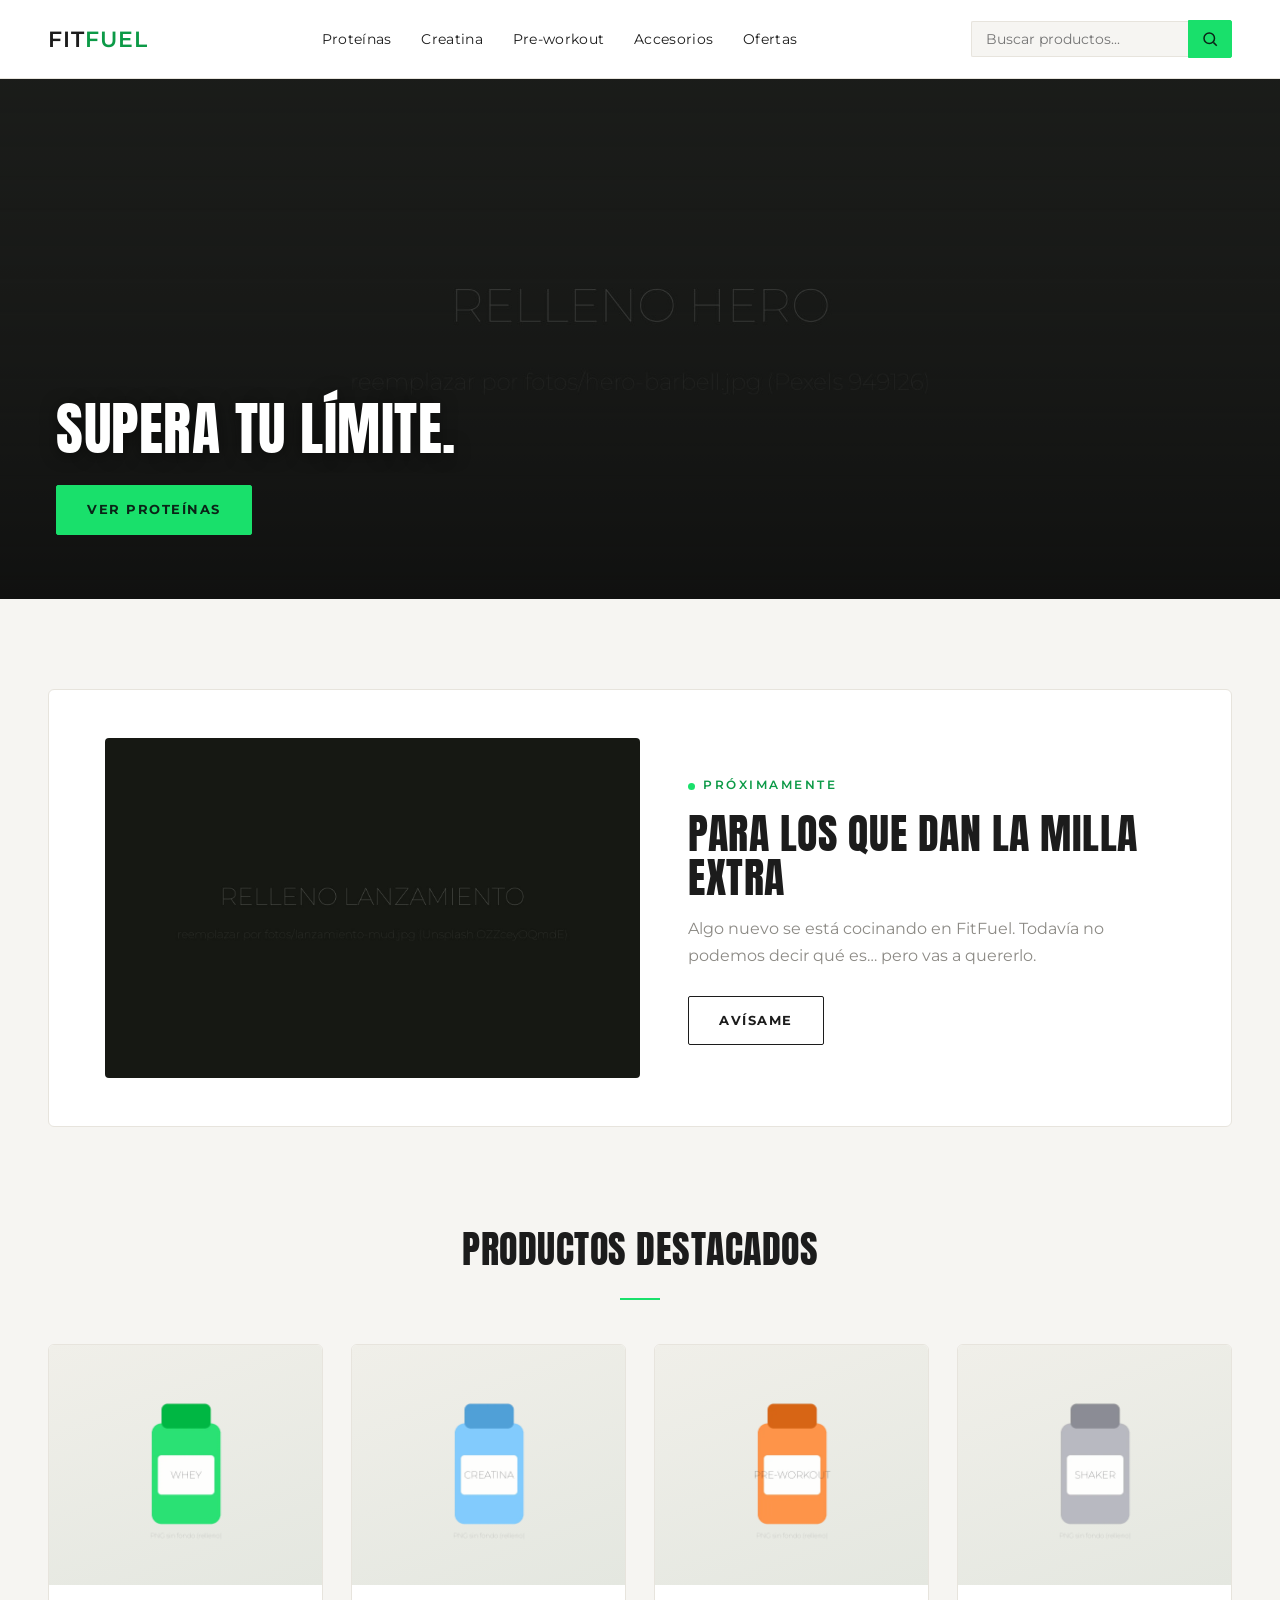
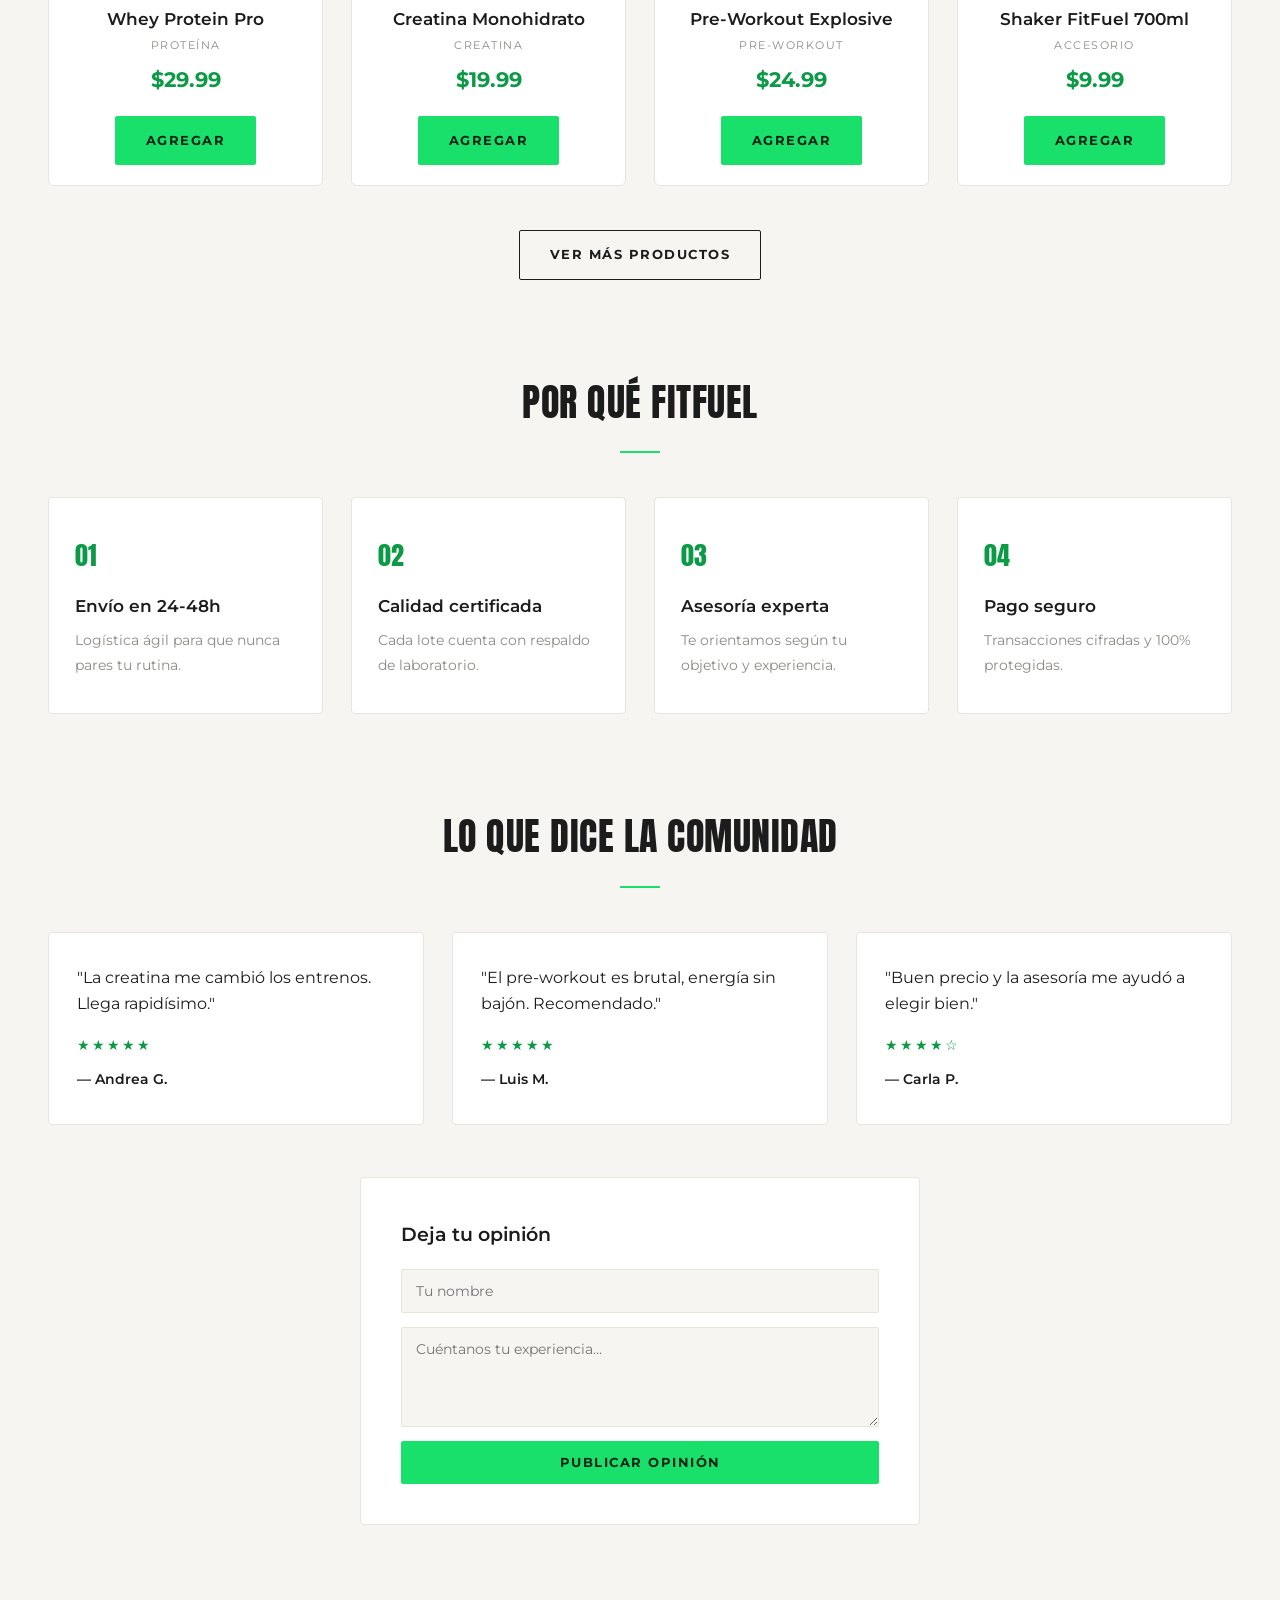
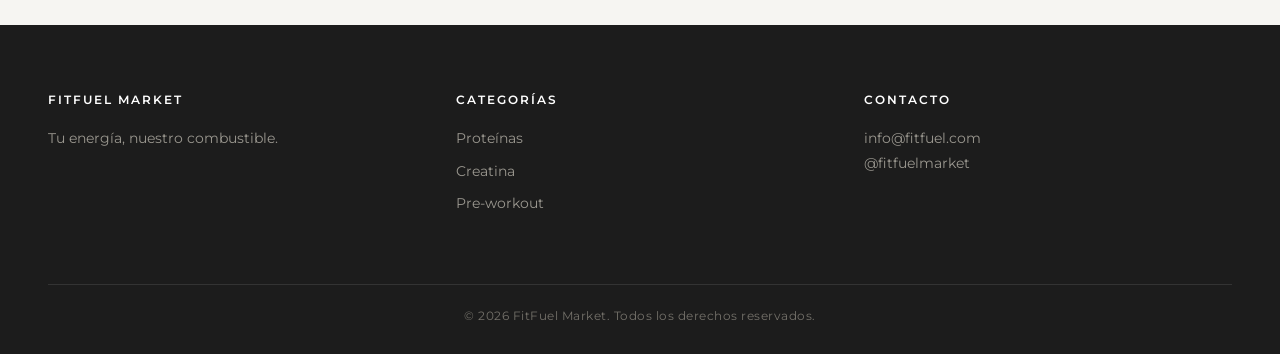
==== commit 2243d361: "Match user's real image filenames; refine products and launch - Point image src to the user's actual" ====
--- a/index.html
+++ b/index.html
@@ -65,13 +65,13 @@
   <main>
 
     <!-- ----------------------------------------------------------
-         2.1 HERO: carrusel de 3 fotos deslizables
-         Scroll horizontal con scroll-snap (sin JavaScript). Cada slide
-         tiene su propia foto, su frase y su botón.
+         2.1 HERO: imagen principal con la frase de marca.
+         La foto de fondo lleva un zoom lento (animación CSS) y un velo
+         oscuro para que el texto blanco siempre se lea.
          ---------------------------------------------------------- -->
     <section class="hero">
       <!-- Hero único: foto de fondo + frase principal. El zoom lento (CSS) le da vida. -->
-      <img class="hero-img" src="fotos/hero-barbell.jpg" alt="Atleta sosteniendo una barra con discos">
+      <img class="hero-img" src="fotos/hero.jpg" alt="Atleta sosteniendo una barra con discos">
       <div class="hero-text">
         <h1>SUPERA TU LÍMITE.</h1>
         <a href="proteinas.html" class="btn">Ver proteínas</a>
@@ -82,13 +82,13 @@
          2.2 PRÓXIMAMENTE (producto nuevo "Coming Soon")
          ---------------------------------------------------------- -->
     <section class="coming-soon">
-      <!-- Banner a pantalla completa: foto de fondo + velo oscuro = aire misterioso -->
-      <img class="soon-bg" src="fotos/lanzamiento-mud.jpg" alt="Corredor con las piernas cubiertas de barro">
-      <div class="soon-content">
+      <!-- Imagen del nuevo lanzamiento a la izquierda -->
+      <img class="soon-img" src="fotos/lanzamiento.jpg" alt="Corredor con las piernas cubiertas de barro">
+      <div class="soon-text">
         <span class="badge">Próximamente</span>
         <h2>Para los que dan la milla extra</h2>
         <p>Algo nuevo se está cocinando en FitFuel. Todavía no podemos decir qué es… pero vas a quererlo.</p>
-        <a href="#" class="btn">Quiero enterarme</a>
+        <a href="#" class="btn btn-outline">Avísame</a>
       </div>
     </section>
 
@@ -108,11 +108,12 @@
              semántico y la legibilidad en mobile. -->
         <article class="card">
           <div class="prod-media">
-            <span class="tag">Proteína</span>
-            <img class="prod-img" src="fotos/whey.png" alt="Bote de proteína Whey Protein Pro">
+            <img class="prod-img" src="fotos/proteina.webp" alt="Bote de proteína Whey Protein Pro">
           </div>
           <div class="card-body">
             <h3>Whey Protein Pro</h3>
+            <!-- Tipo de producto (requisito de la rúbrica), como texto discreto -->
+            <p class="tipo">Proteína</p>
             <p class="precio">$29.99</p>
             <a href="#" class="btn">Agregar</a>
           </div>
@@ -121,11 +122,11 @@
         <!-- Producto 2 -->
         <article class="card">
           <div class="prod-media">
-            <span class="tag">Creatina</span>
-            <img class="prod-img" src="fotos/creatina.png" alt="Bote de creatina monohidrato">
+            <img class="prod-img" src="fotos/creatina.webp" alt="Bote de creatina monohidrato">
           </div>
           <div class="card-body">
             <h3>Creatina Monohidrato</h3>
+            <p class="tipo">Creatina</p>
             <p class="precio">$19.99</p>
             <a href="#" class="btn">Agregar</a>
           </div>
@@ -134,11 +135,11 @@
         <!-- Producto 3 -->
         <article class="card">
           <div class="prod-media">
-            <span class="tag">Pre-workout</span>
-            <img class="prod-img" src="fotos/preworkout.png" alt="Bote de pre-workout explosivo">
+            <img class="prod-img" src="fotos/preworkout.webp" alt="Bote de pre-workout explosivo">
           </div>
           <div class="card-body">
             <h3>Pre-Workout Explosive</h3>
+            <p class="tipo">Pre-workout</p>
             <p class="precio">$24.99</p>
             <a href="#" class="btn">Agregar</a>
           </div>
@@ -147,11 +148,11 @@
         <!-- Producto 4 -->
         <article class="card">
           <div class="prod-media">
-            <span class="tag">Accesorio</span>
-            <img class="prod-img" src="fotos/shaker.png" alt="Shaker FitFuel de 700 ml">
+            <img class="prod-img" src="fotos/shaker.webp" alt="Shaker FitFuel de 700 ml">
           </div>
           <div class="card-body">
             <h3>Shaker FitFuel 700ml</h3>
+            <p class="tipo">Accesorio</p>
             <p class="precio">$9.99</p>
             <a href="#" class="btn">Agregar</a>
           </div>
--- a/styles.css
+++ b/styles.css
@@ -52,7 +52,7 @@
 
 /* ---------- Reglas tipográficas globales ----------
    Anton solo para títulos grandes y SIEMPRE en mayúscula. */
-h1, h2, .titulo-seccion, .hero-phrases, .soon-text h2 {
+h1, h2, .titulo-seccion {
   font-family: 'Anton', sans-serif;
   text-transform: uppercase;
   letter-spacing: 0.5px;
@@ -62,31 +62,6 @@
 h3, h4, .logo {
   font-family: 'Montserrat', sans-serif;
   font-weight: 600;
-}
-
-/* Etiqueta pequeña reutilizable (texto fino en mayúscula con tracking) */
-.kicker {
-  font-size: 0.72rem;
-  letter-spacing: 2.5px;
-  text-transform: uppercase;
-  color: var(--verde-osc);
-  font-weight: 600;
-}
-
-/* ---------- CUADROS que simulan las fotos (neutros y discretos) ---------- */
-.img-placeholder {
-  background: #efeee9;
-  border: 1px solid var(--linea);
-  color: var(--tinta-suave);
-  display: flex;
-  align-items: center;
-  justify-content: center;
-  text-align: center;
-  font-size: 0.7rem;
-  letter-spacing: 1.5px;
-  text-transform: uppercase;
-  min-height: 160px;
-  padding: 10px;
 }
 
 /* ============================================================
@@ -239,37 +214,26 @@
    2.2 PRÓXIMAMENTE
    ============================================================ */
 .coming-soon {
-  position: relative;
-  min-height: 460px;
-  margin: 90px 0;
   display: flex;
   align-items: center;
-  overflow: hidden;
-}
-/* Foto de fondo a sangre completa */
-.soon-bg {
-  position: absolute;
-  inset: 0;
-  width: 100%;
-  height: 100%;
+  gap: 48px;
+  background: var(--superficie);
+  padding: 48px 56px;
+  margin: 90px 48px;
+  border: 1px solid var(--linea);
+  border-radius: 6px;
+}
+/* Imagen del lanzamiento a la izquierda */
+.soon-img {
+  flex: 1;
+  width: 50%;
+  height: 340px;
   object-fit: cover;
-}
-/* Velo oscuro denso = sensación misteriosa y texto legible */
-.coming-soon::after {
-  content: "";
-  position: absolute;
-  inset: 0;
-  background: linear-gradient(90deg, rgba(0,0,0,0.8) 0%, rgba(0,0,0,0.45) 60%, rgba(0,0,0,0.3) 100%);
-}
-.soon-content {
-  position: relative;
-  z-index: 2;
-  max-width: 620px;
-  padding: 0 56px;
-  color: #ffffff;
-}
-.soon-content h2 { font-size: 2.8rem; margin: 16px 0 18px; line-height: 1.05; }
-.soon-content p { color: rgba(255, 255, 255, 0.82); margin-bottom: 28px; }
+  border-radius: 4px;
+}
+.soon-text { flex: 1; }
+.soon-text h2 { font-size: 2.6rem; margin: 14px 0 16px; line-height: 1.05; }
+.soon-text p { color: var(--tinta-suave); margin-bottom: 26px; }
 
 /* Etiqueta "Próximamente": texto fino con tracking y un punto verde parpadeante */
 .badge {
@@ -279,7 +243,7 @@
   font-size: 0.72rem;
   letter-spacing: 2.5px;
   text-transform: uppercase;
-  color: var(--verde);
+  color: var(--verde-osc);
   font-weight: 600;
 }
 .badge::before {
@@ -348,29 +312,20 @@
 }
 .card:hover .prod-media .prod-img { transform: scale(1.07); }   /* zoom dinámico al pasar el cursor */
 
-/* Etiqueta del TIPO sobre la imagen */
-.tag {
-  position: absolute;
-  top: 12px;
-  left: 12px;
-  z-index: 2;
-  background: var(--verde);
-  color: var(--tinta-verde);
-  font-size: 0.62rem;
-  font-weight: 700;
+.card-body { padding: 20px 18px; }
+.card h3 { margin-bottom: 2px; font-size: 1.05rem; font-weight: 600; }
+/* Tipo de producto como texto pequeño y discreto (requisito de la rúbrica) */
+.tipo {
+  color: var(--tinta-suave);
+  font-size: 0.68rem;
   letter-spacing: 1.5px;
   text-transform: uppercase;
-  padding: 5px 10px;
-  border-radius: 2px;
-}
-
-.card-body { padding: 20px 18px; }
-.card h3 { margin-bottom: 4px; font-size: 1.05rem; font-weight: 600; }
+}
 .precio {
   font-size: 1.3rem;
   font-weight: 700;
   color: var(--verde-osc);
-  margin: 6px 0 18px;
+  margin: 8px 0 18px;
 }
 
 .ver-mas { text-align: center; margin: 44px 0; }
@@ -492,9 +447,9 @@
 
 /* ============================================================
    ===============  CASO 4: MEDIA QUERY MOBILE  ===============
-   Una sola media query para pantallas de hasta 480px.
-   (La puliremos a fondo en el Caso 4; aquí va una primera
-   versión para ver el móvil funcionando.)
+   Una ÚNICA media query para pantallas de hasta 480px.
+   Aquí se adapta todo el layout a móvil: menú vertical, una sola
+   columna, imágenes al 100% y botones a ancho completo.
    ============================================================ */
 @media (max-width: 480px) {
 
@@ -534,14 +489,19 @@
     padding: 0 20px;
   }
 
-  /* El banner de lanzamiento se hace más bajo y con menos padding */
-  .coming-soon { min-height: 380px; margin: 56px 0; }
-  .soon-content { padding: 0 24px; }
+  /* La sección de lanzamiento se apila en vertical (imagen arriba, texto abajo) */
+  .coming-soon {
+    flex-direction: column;
+    padding: 28px 20px;
+    margin: 56px 20px;
+    gap: 24px;
+  }
+  .soon-img { width: 100%; height: 220px; }
 
   /* Tipografía más pequeña para que quepa y se lea bien */
   .hero-text h1 { font-size: 2.1rem; }
   .titulo-seccion { font-size: 1.8rem; margin: 56px 0 32px; }
-  .soon-content h2 { font-size: 2rem; }
+  .soon-text h2 { font-size: 2rem; }
 
   /* Imágenes al 100% del ancho del contenedor */
   .prod-media .prod-img { width: 100%; height: 220px; }
